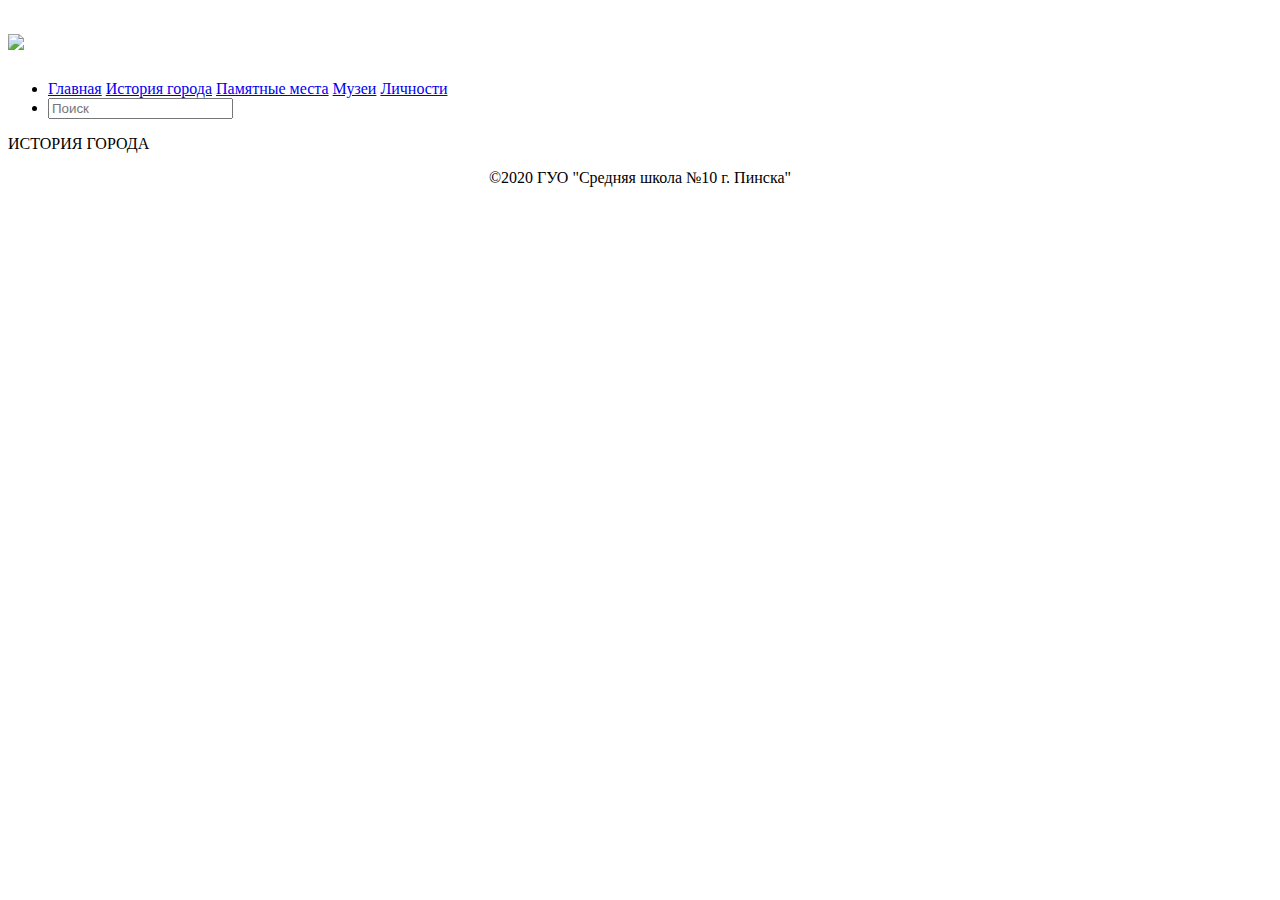
==== history.html @ e5df28ee "Add files via upload" ====
<!DOCTYPE html>
<html>
 <head>
  <meta charset="utf-8">
  <title>Я землей своих предков горжусь</title>
  <link rel="stylesheet" href="C:/Users/admin/Documents/фва/css/style.css"> 
 </head> 
 <body>
    <div id="menu" class="register">
      <header class="main-header">
        <div class="container">
          <h1 class="logo">
          <a href="C:/Users/admin/Documents/фва/index.html"> <img src="C:/Users/admin/Documents/фва/icons/logo.png"></a>
          </h1>
          <nav class="main-nav">
          <ul class="main-nav-list">
            <li>
              <a href="C:/Users/admin/Documents/фва/index.html">Главная</a>
              <a href="C:/Users/admin/Documents/фва/history.html">История города</a>
              <a href="#">Памятные места</a>
              <a href="#">Музеи</a>
              <a href="#">Личности</a>
            </li>
            <li class="second_menu">
              <input type="text" name="search" id="search" placeholder="Поиск">
            </li>
          </ul>
          </nav>
        </div>
      </header>
    </div>
    <form class="wrapper">
      <div id="content">
        <div id="history">
          <p id="history_name">ИСТОРИЯ ГОРОДА</p>
        </div>
      </div>  
    </form>
  <center><footer><label class="team">©2020 ГУО "Средняя школа №10 г. Пинска"</label></footer></center>
  <script type="text/javascript" src="C:/Users/admin/Documents/фва/js/main.js"></script>
 </body> 
</html>
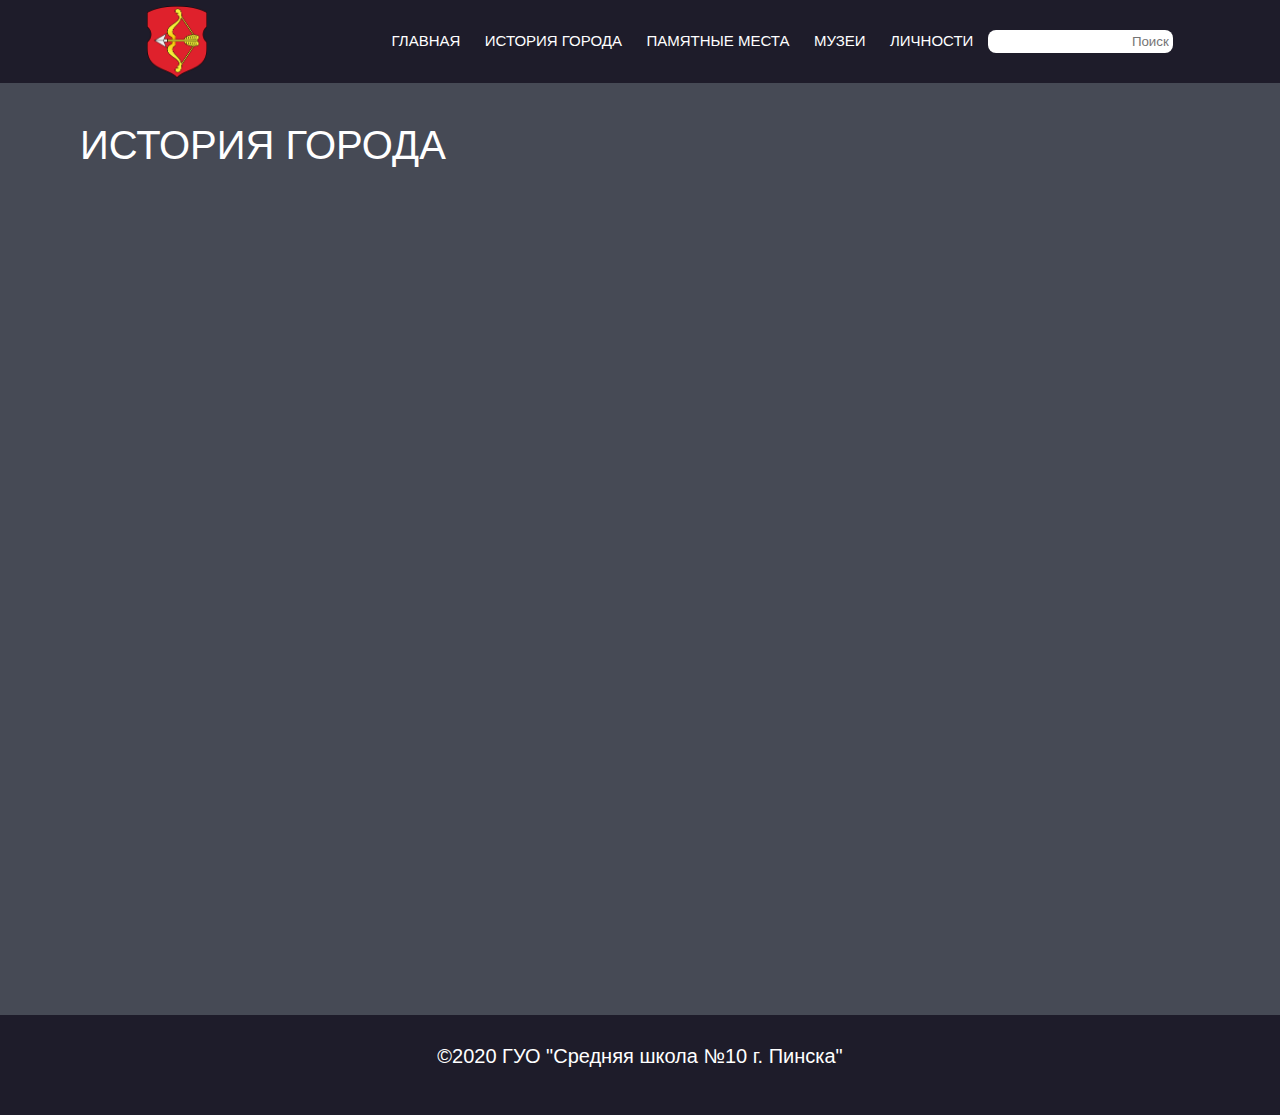
==== commit 873dadf0: "Update history.html" ====
--- a/history.html
+++ b/history.html
@@ -3,20 +3,20 @@
  <head>
   <meta charset="utf-8">
   <title>Я землей своих предков горжусь</title>
-  <link rel="stylesheet" href="C:/Users/admin/Documents/фва/css/style.css"> 
+  <link rel="stylesheet" href="/css/style.css"> 
  </head> 
  <body>
     <div id="menu" class="register">
       <header class="main-header">
         <div class="container">
           <h1 class="logo">
-          <a href="C:/Users/admin/Documents/фва/index.html"> <img src="C:/Users/admin/Documents/фва/icons/logo.png"></a>
+          <a href="/index.html"> <img src="/icons/logo.png"></a>
           </h1>
           <nav class="main-nav">
           <ul class="main-nav-list">
             <li>
-              <a href="C:/Users/admin/Documents/фва/index.html">Главная</a>
-              <a href="C:/Users/admin/Documents/фва/history.html">История города</a>
+              <a href="/index.html">Главная</a>
+              <a href="/history.html">История города</a>
               <a href="#">Памятные места</a>
               <a href="#">Музеи</a>
               <a href="#">Личности</a>
@@ -37,6 +37,6 @@
       </div>  
     </form>
   <center><footer><label class="team">©2020 ГУО "Средняя школа №10 г. Пинска"</label></footer></center>
-  <script type="text/javascript" src="C:/Users/admin/Documents/фва/js/main.js"></script>
+  <script type="text/javascript" src="/js/main.js"></script>
  </body> 
-</html> +</html> 
--- a/css/style.css
+++ b/css/style.css
@@ -0,0 +1,182 @@
+* {
+	box-sizing: border-box;
+}
+html, body {
+	margin: 0;
+	padding: 0;
+	font-family: Arial, sans-serif;
+	background-size: 100%;
+	height: 100%;
+	color: white;
+	background-color: #464A55;
+}
+.logo {
+	position: relative;
+	left: 40px;
+	width: 60px;
+	height: 40px;
+	top: -15px;
+}
+.main-nav a {
+	display: inline-block;
+	padding: 0px 10px;
+	font-size: 15px;
+	text-transform: uppercase;
+	text-decoration: none;
+	cursor: pointer;
+	color: white;
+	text-align: center;
+}
+.main-nav ul {
+	margin: 0;
+	padding: 0;
+}
+.main-nav li {
+	display: inline-block;
+}
+img {
+	max-width: 100%;
+	height: auto;
+}
+.container {
+	width: 100%;
+	max-width: 100%;
+	padding: 0px;
+	margin: 0 auto;
+	background-color: #1E1C2A;
+}
+.main-header .container {
+	display: flex;
+	justify-content: space-around;
+	align-items: center;
+	flex-wrap: wrap;
+}
+@media (min-width: 960px) {
+	.main-header, .container {
+		justify-content: space-between;
+	}
+}
+.main-nav a:hover, .main-nav a label:hover {
+	border-bottom: 1px solid white;
+	cursor: pointer;
+}
+.wrapper {
+	display: flex;
+	flex-direction: column;
+	min-height: 100%;
+}
+footer {
+	margin-top: 2em;
+	flex: 0 0 auto;
+    height: 100px;
+    color: white;
+	background-color: #1E1C2A;
+}
+.team {
+	font-size: 20px;
+	position: relative;
+	top: 30px;
+}
+.contact_form input::-moz-placeholder {
+	color: black;
+}
+.contact_form input::-webkit-input-placeholder {
+	color: black;
+}
+#map {
+	visibility: hidden;
+}
+#search {
+	padding: 4px;
+	color: black;
+	text-align: right;
+	background-color: white;
+	border: none;
+	user-select: none;
+ 	outline: none;
+	border-radius: 8px;
+}
+#content {
+	position: relative;
+	color: black;
+	width: 100%;
+	align-self: center;
+}
+#main_img {
+	margin-top: 2em;
+	margin-bottom: 1em;
+	position: relative;
+	width: 100%;
+	height: 400px;
+}
+#pinsk {
+	position: absolute;
+	top: 250px;
+	left: 0;
+	width: 100%;
+	text-align: right;	
+}
+#pinsk span {
+	color: #FFFFFF;
+	font-size: 70px;
+	background-color: rgba(0, 0, 0, 0.7);
+	padding-right: 0.5em;
+	padding-left: 0.5em;
+}
+#history {
+	background-size: 100%;
+	position: relative;
+	width: 100%;
+	height: 500px;
+	display: flex;
+	flex-direction: column;
+	overflow: hidden;
+}
+#history_content {
+	display: flex;
+	flex-direction: row;
+	align-content: center;
+	justify-content: space-around;
+}
+#history_name {
+	position: relative;
+	width: 100%;
+	font-size: 40px;
+	text-align: left;
+	color: white;
+	padding-left: 2em;
+}
+#history_text {
+	font-size: 18px;
+	color: white;
+	width: 50%;
+	text-align: left;
+}
+#history_img {
+	width: 474px;
+	height: 254px;
+	transform: rotate(15deg);
+}
+#history_next {
+	align-self: left;
+	position: relative;
+	font-size: 20px;
+	font-weight: normal;
+	display: inline-block;
+  	text-decoration: none;
+	user-select: none;
+	margin-left: 4em;
+	padding: .5em;
+	outline: none;
+	border-radius: 8px;
+	transition: 1s;
+ 	color: #1E1C2A;
+ 	width: 200px;
+ 	text-align: center;
+ 	border: none;
+}
+#history_next:hover {
+	background: #1E1C2A;
+    cursor: pointer;
+    color: #FFFFFF;
+}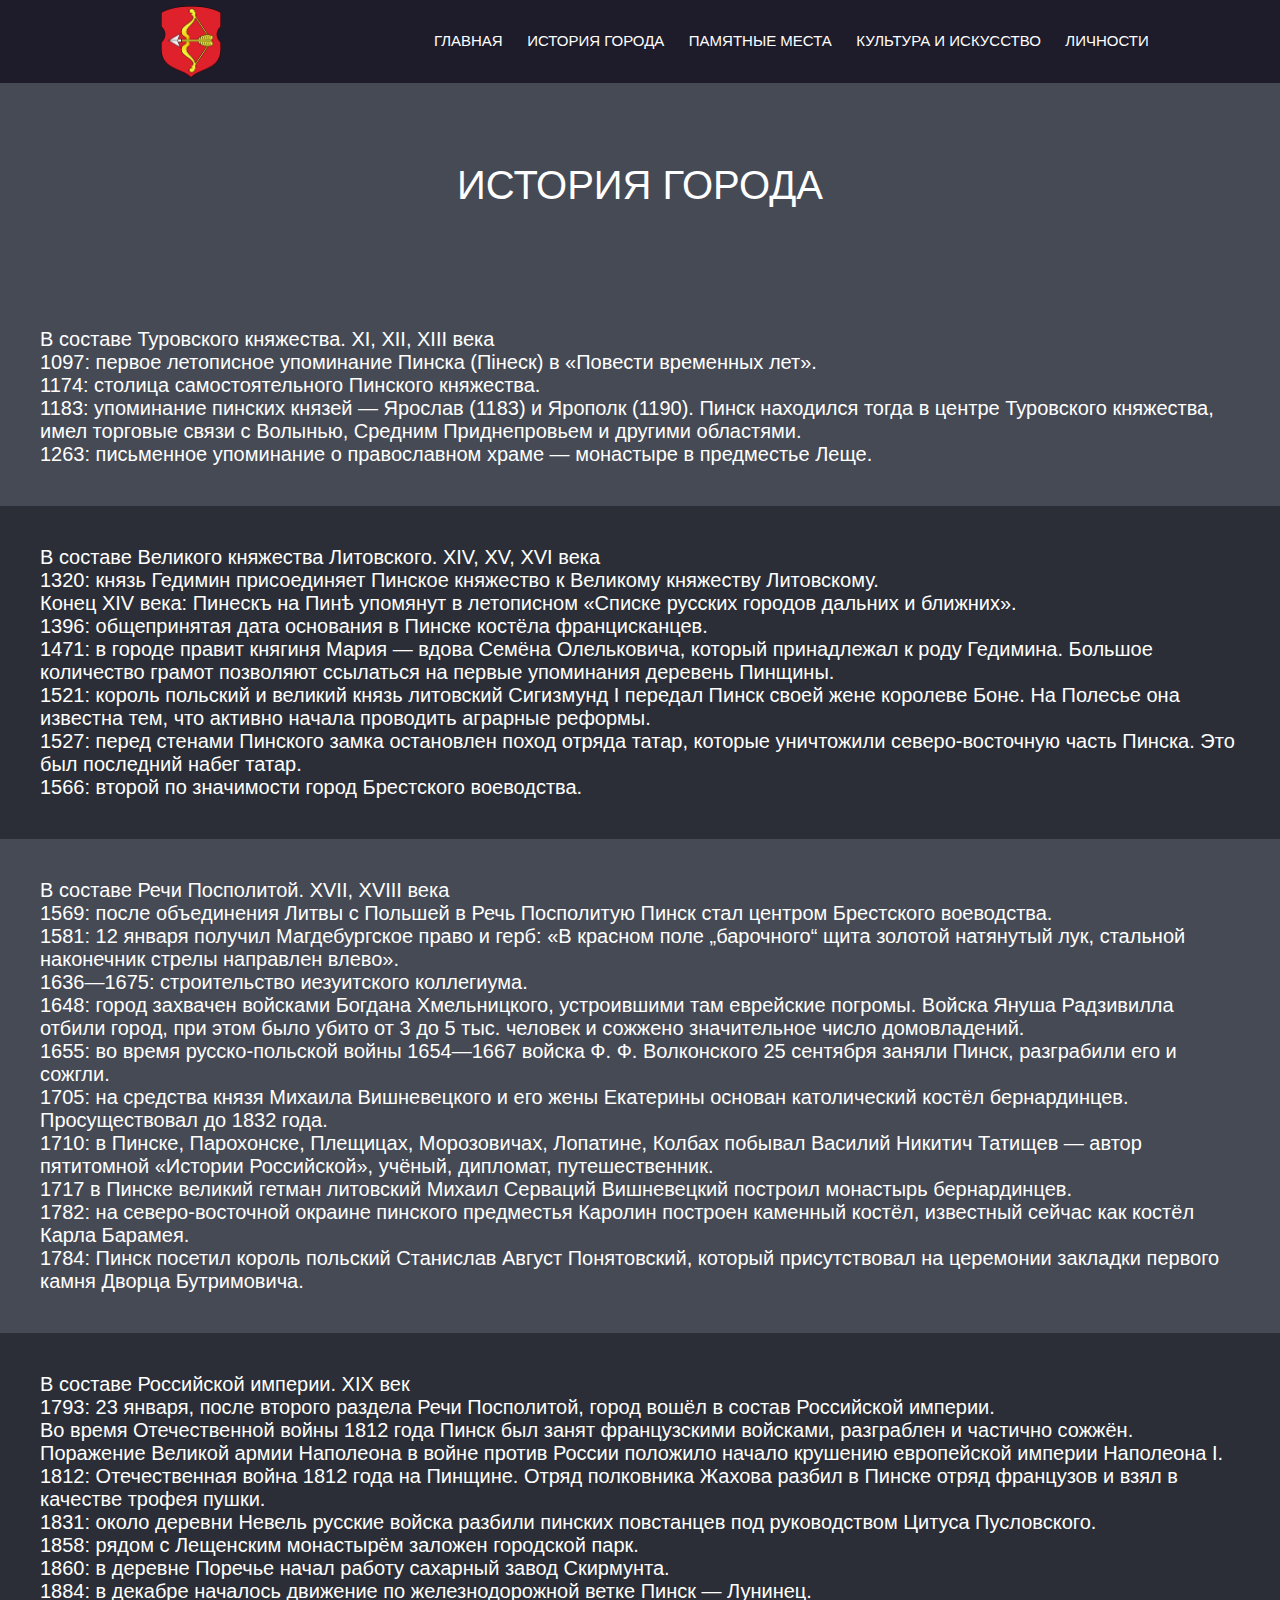
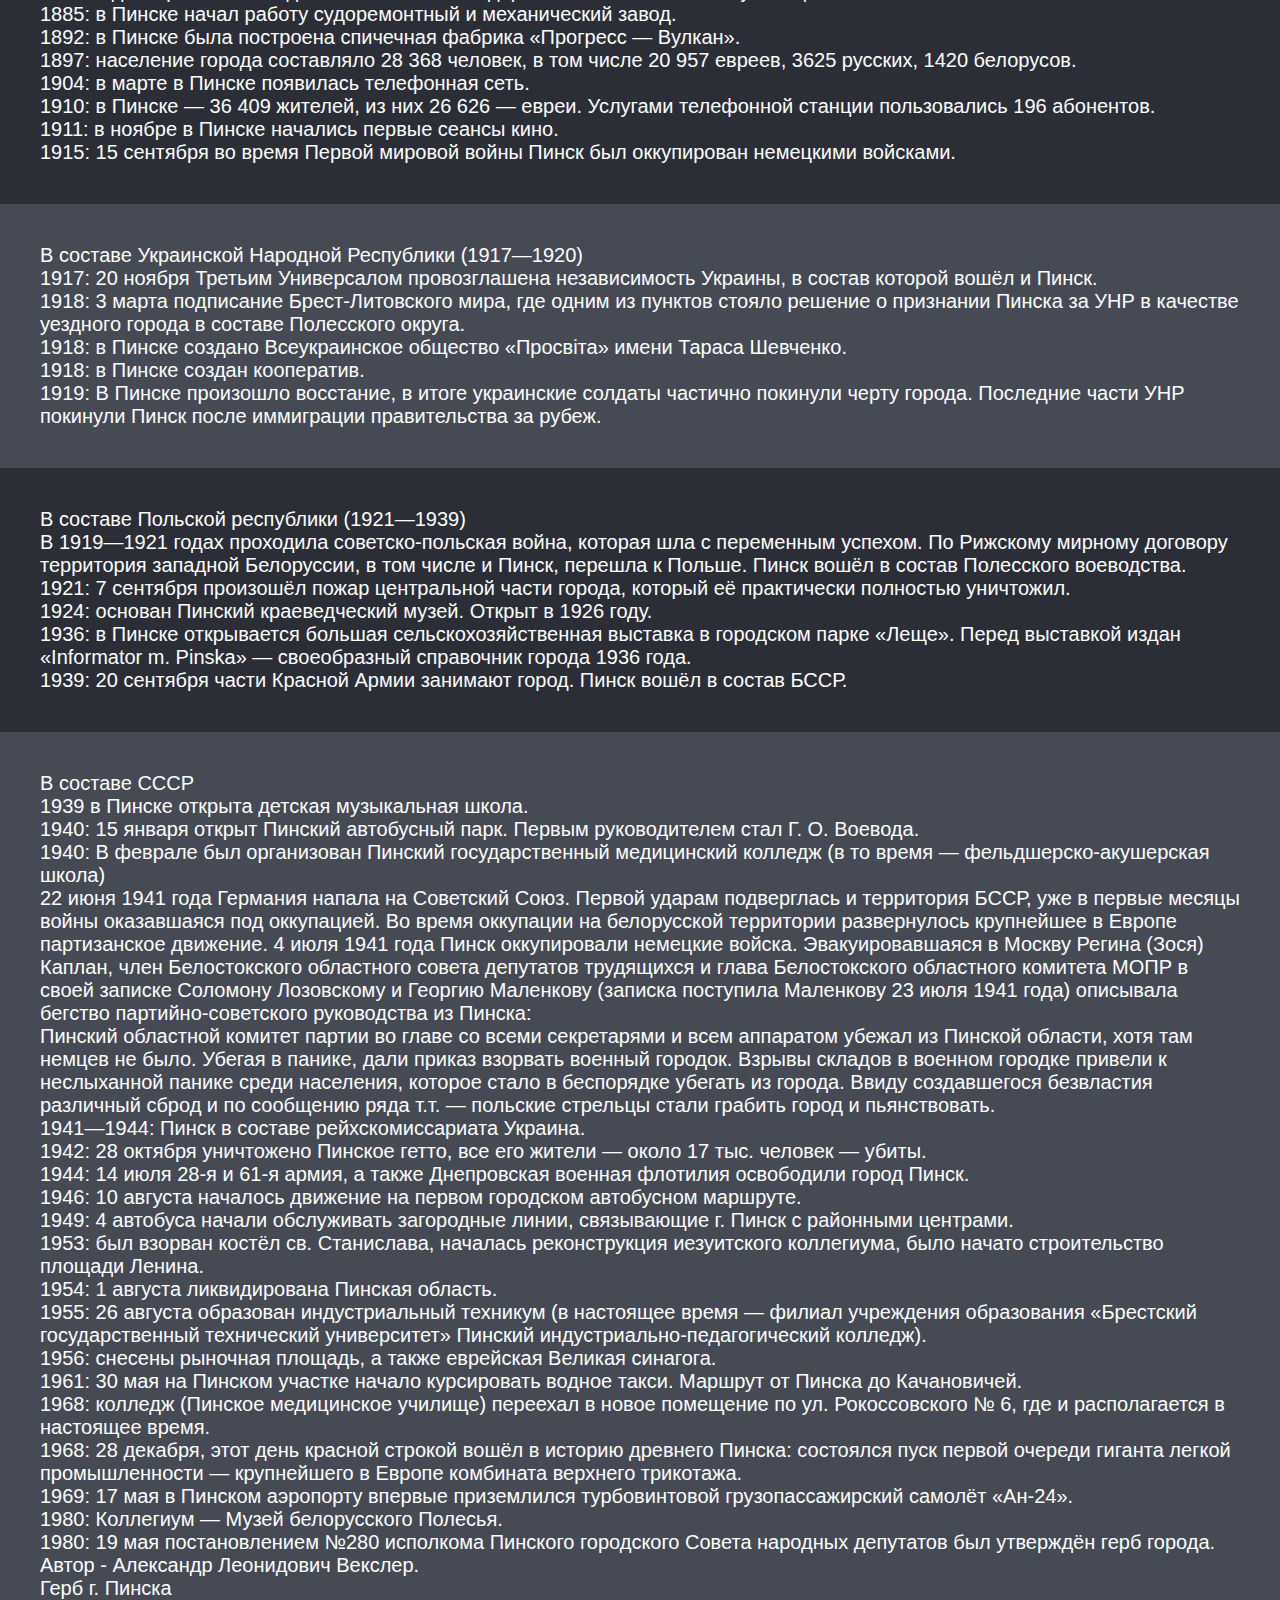
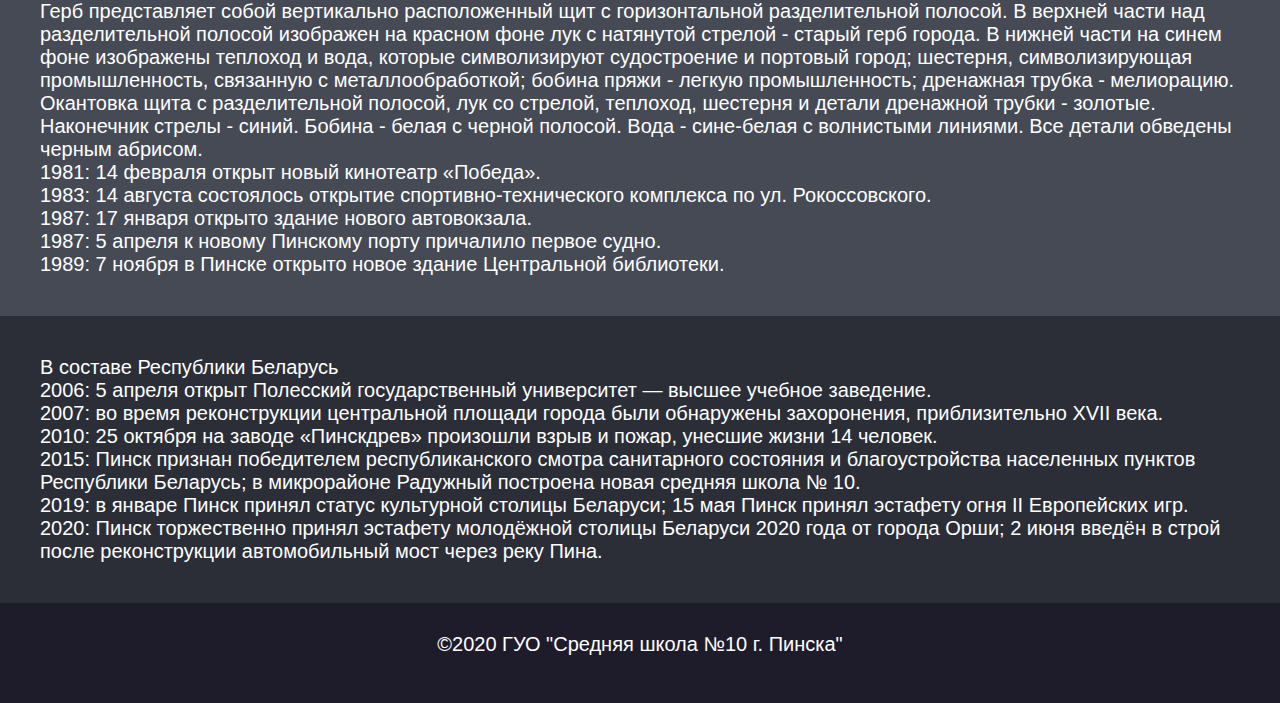
==== commit ebe3496e: "Add files via upload" ====
--- a/history.html
+++ b/history.html
@@ -3,7 +3,7 @@
  <head>
   <meta charset="utf-8">
   <title>Я землей своих предков горжусь</title>
-  <link rel="stylesheet" href="/css/style.css"> 
+  <link rel="stylesheet" href="/css/style_history.css">
  </head> 
  <body>
     <div id="menu" class="register">
@@ -17,13 +17,13 @@
             <li>
               <a href="/index.html">Главная</a>
               <a href="/history.html">История города</a>
-              <a href="#">Памятные места</a>
-              <a href="#">Музеи</a>
-              <a href="#">Личности</a>
+              <a href="/memorable_places.html">Памятные места</a>
+              <a href="/culture_and_art.html">Культура и искусство</a>
+              <a href="/personality.html">Личности</a>
             </li>
-            <li class="second_menu">
+            <!--<li class="second_menu">
               <input type="text" name="search" id="search" placeholder="Поиск">
-            </li>
+            </li>-->
           </ul>
           </nav>
         </div>
@@ -31,12 +31,98 @@
     </div>
     <form class="wrapper">
       <div id="content">
-        <div id="history">
-          <p id="history_name">ИСТОРИЯ ГОРОДА</p>
+        <p id="history_name">ИСТОРИЯ ГОРОДА</p>
+        <div id="all_history">
+          <p id="turov">В составе Туровского княжества. XI, XII, XIII века<br>
+                        1097: первое летописное упоминание Пинска (Пінеск) в «Повести временных лет».<br>
+                        1174: столица самостоятельного Пинского княжества.<br>
+                        1183: упоминание пинских князей — Ярослав (1183) и Ярополк (1190). Пинск находился тогда в центре Туровского княжества, имел торговые связи с Волынью, Средним Приднепровьем и другими областями.<br>
+                        1263: письменное упоминание о православном храме — монастыре в предместье Леще.</p>
+          <p id="vkl">  В составе Великого княжества Литовского. XIV, XV, XVI века<br>
+                        1320: князь Гедимин присоединяет Пинское княжество к Великому княжеству Литовскому.<br>
+                        Конец XIV века: Пинескъ на Пинѣ упомянут в летописном «Списке русских городов дальних и ближних».<br>
+                        1396: общепринятая дата основания в Пинске костёла францисканцев.<br>
+                        1471: в городе правит княгиня Мария — вдова Семёна Олельковича, который принадлежал к роду Гедимина. Большое количество грамот позволяют ссылаться на первые упоминания деревень Пинщины.<br>
+                        1521: король польский и великий князь литовский Сигизмунд I передал Пинск своей жене королеве Боне. На Полесье она известна тем, что активно начала проводить аграрные реформы.<br>
+                        1527: перед стенами Пинского замка остановлен поход отряда татар, которые уничтожили северо-восточную часть Пинска. Это был последний набег татар.<br>
+                        1566: второй по значимости город Брестского воеводства.</p>
+          <p id="rp">В составе Речи Посполитой. XVII, XVIII века<br>
+                        1569: после объединения Литвы с Польшей в Речь Посполитую Пинск стал центром Брестского воеводства.<br>
+                        1581: 12 января получил Магдебургское право и герб: «В красном поле „барочного“ щита золотой натянутый лук, стальной наконечник стрелы направлен влево».<br>
+                        1636—1675: строительство иезуитского коллегиума.<br>
+                        1648: город захвачен войсками Богдана Хмельницкого, устроившими там еврейские погромы. Войска Януша Радзивилла отбили город, при этом было убито от 3 до 5 тыс. человек и сожжено значительное число домовладений.<br>
+                        1655: во время русско-польской войны 1654—1667 войска Ф. Ф. Волконского 25 сентября заняли Пинск, разграбили его и сожгли.<br>
+                        1705: на средства князя Михаила Вишневецкого и его жены Екатерины основан католический костёл бернардинцев. Просуществовал до 1832 года.<br>
+                        1710: в Пинске, Парохонске, Плещицах, Морозовичах, Лопатине, Колбах побывал Василий Никитич Татищев — автор пятитомной «Истории Российской», учёный, дипломат, путешественник.<br>
+                        1717 в Пинске великий гетман литовский Михаил Серваций Вишневецкий построил монастырь бернардинцев.<br>
+                        1782: на северо-восточной окраине пинского предместья Каролин построен каменный костёл, известный сейчас как костёл Карла Барамея.<br>
+                        1784: Пинск посетил король польский Станислав Август Понятовский, который присутствовал на церемонии закладки первого камня Дворца Бутримовича.</p>
+          <p id="rus_imp">В составе Российской империи. XIX век<br>
+                        1793: 23 января, после второго раздела Речи Посполитой, город вошёл в состав Российской империи.<br>
+                        Во время Отечественной войны 1812 года Пинск был занят французскими войсками, разграблен и частично сожжён.<br>
+                        Поражение Великой армии Наполеона в войне против России положило начало крушению европейской империи Наполеона I.<br>
+                        1812: Отечественная война 1812 года на Пинщине. Отряд полковника Жахова разбил в Пинске отряд французов и взял в качестве трофея пушки.<br>
+                        1831: около деревни Невель русские войска разбили пинских повстанцев под руководством Цитуса Пусловского.<br>
+                        1858: рядом с Лещенским монастырём заложен городской парк.<br>
+                        1860: в деревне Поречье начал работу сахарный завод Скирмунта.<br>
+                        1884: в декабре началось движение по железнодорожной ветке Пинск — Лунинец.<br>
+                        1885: в Пинске начал работу судоремонтный и механический завод.<br>
+                        1892: в Пинске была построена спичечная фабрика «Прогресс — Вулкан».<br>
+                        1897: население города составляло 28 368 человек, в том числе 20 957 евреев, 3625 русских, 1420 белорусов.<br>
+                        1904: в марте в Пинске появилась телефонная сеть.<br>
+                        1910: в Пинске — 36 409 жителей, из них 26 626 — евреи. Услугами телефонной станции пользовались 196 абонентов.<br>
+                        1911: в ноябре в Пинске начались первые сеансы кино.<br>
+                        1915: 15 сентября во время Первой мировой войны Пинск был оккупирован немецкими войсками.</p>
+          <p id="ynr">В составе Украинской Народной Республики (1917—1920)<br>
+                        1917: 20 ноября Третьим Универсалом провозглашена независимость Украины, в состав которой вошёл и Пинск.<br>
+                        1918: 3 марта подписание Брест-Литовского мира, где одним из пунктов стояло решение о признании Пинска за УНР в качестве уездного города в составе Полесского округа.<br>
+                        1918: в Пинске создано Всеукраинское общество «Просвіта» имени Тараса Шевченко.<br>
+                        1918: в Пинске создан кооператив.<br>
+                        1919: В Пинске произошло восстание, в итоге украинские солдаты частично покинули черту города. Последние части УНР покинули Пинск после иммиграции правительства за рубеж.</p>
+          <p id="pr">В составе Польской республики (1921—1939)<br>
+                        В 1919—1921 годах проходила советско-польская война, которая шла с переменным успехом. По Рижскому мирному договору территория западной Белоруссии, в том числе                         и Пинск, перешла к Польше. Пинск вошёл в состав Полесского воеводства.<br>
+                        1921: 7 сентября произошёл пожар центральной части города, который её практически полностью уничтожил.<br>
+                        1924: основан Пинский краеведческий музей. Открыт в 1926 году.<br>
+                        1936: в Пинске открывается большая сельскохозяйственная выставка в городском парке «Леще». Перед выставкой издан «Informator m. Pinska» — своеобразный справочник города 1936 года.<br>
+                        1939: 20 сентября части Красной Армии занимают город. Пинск вошёл в состав БССР.</p>
+          <p id="ussr">В составе СССР<br>
+                        1939 в Пинске открыта детская музыкальная школа.<br>
+                        1940: 15 января открыт Пинский автобусный парк. Первым руководителем стал Г. О. Воевода.<br>
+                        1940: В феврале был организован Пинский государственный медицинский колледж (в то время — фельдшерско-акушерская школа)<br>
+                        22 июня 1941 года Германия напала на Советский Союз. Первой ударам подверглась и территория БССР, уже в первые месяцы войны оказавшаяся под оккупацией. Во время оккупации на белорусской территории развернулось крупнейшее в Европе партизанское движение. 4 июля 1941 года Пинск оккупировали немецкие войска. Эвакуировавшаяся в Москву Регина (Зося) Каплан, член Белостокского областного совета депутатов трудящихся и глава Белостокского областного комитета МОПР в своей записке Соломону Лозовскому и Георгию Маленкову (записка поступила Маленкову 23 июля 1941 года) описывала бегство партийно-советского руководства из Пинска:<br>
+                        Пинский областной комитет партии во главе со всеми секретарями и всем аппаратом убежал из Пинской области, хотя там немцев не было. Убегая в панике, дали приказ взорвать военный городок. Взрывы складов в военном городке привели к неслыханной панике среди населения, которое стало в беспорядке убегать из города. Ввиду создавшегося безвластия различный сброд и по сообщению ряда т.т. — польские стрельцы стали грабить город и пьянствовать.<br>
+                        1941—1944: Пинск в составе рейхскомиссариата Украина.<br>
+                        1942: 28 октября уничтожено Пинское гетто, все его жители — около 17 тыс. человек — убиты.<br>
+                        1944: 14 июля 28-я и 61-я армия, а также Днепровская военная флотилия освободили город Пинск.<br>
+                        1946: 10 августа началось движение на первом городском автобусном маршруте.<br>
+                        1949: 4 автобуса начали обслуживать загородные линии, связывающие г. Пинск с районными центрами.<br>
+                        1953: был взорван костёл св. Станислава, началась реконструкция иезуитского коллегиума, было начато строительство площади Ленина.<br>
+                        1954: 1 августа ликвидирована Пинская область.<br>
+                        1955: 26 августа образован индустриальный техникум (в настоящее время — филиал учреждения образования «Брестский государственный технический университет» Пинский индустриально-педагогический колледж).<br>
+                        1956: снесены рыночная площадь, а также еврейская Великая синагога.<br>
+                        1961: 30 мая на Пинском участке начало курсировать водное такси. Маршрут от Пинска до Качановичей.<br>
+                        1968: колледж (Пинское медицинское училище) переехал в новое помещение по ул. Рокоссовского № 6, где и располагается в настоящее время.<br>
+                        1968: 28 декабря, этот день красной строкой вошёл в историю древнего Пинска: состоялся пуск первой очереди гиганта легкой промышленности — крупнейшего в Европе комбината верхнего трикотажа.<br>
+                        1969: 17 мая в Пинском аэропорту впервые приземлился турбовинтовой грузопассажирский самолёт «Ан-24».<br>
+                        1980: Коллегиум — Музей белорусского Полесья.<br>
+                        1980: 19 мая постановлением №280 исполкома Пинского городского Совета народных депутатов был утверждён герб города. Автор - Александр Леонидович Векслер.<br>
+                        Герб г. Пинска<br>
+                        Герб представляет собой вертикально расположенный щит с горизонтальной разделительной полосой. В верхней части над разделительной полосой изображен на красном фоне лук с натянутой стрелой - старый герб города. В нижней части на синем фоне изображены теплоход и вода, которые символизируют судостроение и портовый город; шестерня, символизирующая промышленность, связанную с металлообработкой; бобина пряжи - легкую промышленность; дренажная трубка - мелиорацию. Окантовка щита с разделительной полосой, лук со стрелой, теплоход, шестерня и детали дренажной трубки - золотые. Наконечник стрелы - синий. Бобина - белая с черной полосой. Вода - сине-белая с волнистыми линиями. Все детали обведены черным абрисом.<br>
+                        1981: 14 февраля открыт новый кинотеатр «Победа».<br>
+                        1983: 14 августа состоялось открытие спортивно-технического комплекса по ул. Рокоссовского.<br>
+                        1987: 17 января открыто здание нового автовокзала.<br>
+                        1987: 5 апреля к новому Пинскому порту причалило первое судно.<br>
+                        1989: 7 ноября в Пинске открыто новое здание Центральной библиотеки.</p>
+          <p id="rb">В составе Республики Беларусь<br>
+                        2006: 5 апреля открыт Полесский государственный университет — высшее учебное заведение.<br>
+                        2007: во время реконструкции центральной площади города были обнаружены захоронения, приблизительно XVII века.<br>
+                        2010: 25 октября на заводе «Пинскдрев» произошли взрыв и пожар, унесшие жизни 14 человек.<br>
+                        2015: Пинск признан победителем республиканского смотра санитарного состояния и благоустройства населенных пунктов Республики Беларусь; в микрорайоне Радужный построена новая средняя школа № 10.<br>
+                        2019: в январе Пинск принял статус культурной столицы Беларуси; 15 мая Пинск принял эстафету огня II Европейских игр.<br>
+                        2020: Пинск торжественно принял эстафету молодёжной столицы Беларуси 2020 года от города Орши; 2 июня введён в строй после реконструкции автомобильный мост через реку Пина.</p>
         </div>
       </div>  
     </form>
   <center><footer><label class="team">©2020 ГУО "Средняя школа №10 г. Пинска"</label></footer></center>
-  <script type="text/javascript" src="/js/main.js"></script>
  </body> 
-</html> 
+</html> --- a/css/style_history.css
+++ b/css/style_history.css
@@ -0,0 +1,113 @@
+html, body {
+	margin: 0;
+	padding: 0;
+	font-family: Arial, sans-serif;
+	background-size: 100%;
+	height: 100%;
+	color: white;
+	background-color: #464A55;
+}
+.logo {
+	position: relative;
+	left: 40px;
+	width: 60px;
+	height: 40px;
+	top: -15px;
+}
+.main-nav a {
+	display: inline-block;
+	padding: 0px 10px;
+	font-size: 15px;
+	text-transform: uppercase;
+	text-decoration: none;
+	cursor: pointer;
+	color: white;
+	text-align: center;
+}
+.main-nav ul {
+	margin: 0;
+	padding: 0;
+}
+.main-nav li {
+	display: inline-block;
+}
+img {
+	max-width: 100%;
+	height: auto;
+}
+.container {
+	width: 100%;
+	max-width: 100%;
+	padding: 0px;
+	margin: 0 auto;
+	background-color: #1E1C2A;
+}
+.main-header .container {
+	display: flex;
+	justify-content: space-around;
+	align-items: center;
+	flex-wrap: wrap;
+}
+@media (min-width: 960px) {
+	.main-header, .container {
+		justify-content: space-between;
+	}
+}
+.main-nav a:hover, .main-nav a label:hover {
+	border-bottom: 1px solid white;
+	cursor: pointer;
+}
+.wrapper {
+	display: flex;
+	flex-direction: column;
+	min-height: 100%;
+}
+footer {
+	flex: 0 0 auto;
+    height: 100px;
+    color: white;
+	background-color: #1E1C2A;
+}
+.team {
+	font-size: 20px;
+	position: relative;
+	top: 30px;
+}
+.contact_form input::-moz-placeholder {
+	color: black;
+}
+.contact_form input::-webkit-input-placeholder {
+	color: black;
+}
+#content {
+	position: relative;
+	color: black;
+	width: 100%;
+}
+#history_name {
+	margin: 0;
+	padding: 0;
+	width: 100%;
+	text-align: center;
+	color: white;
+	font-size: 40px;
+	margin-top: 2em;
+	margin-bottom: 2em;
+}
+#all_history {
+	color: white;
+	display: flex;
+	flex-direction: column;
+	font-size: 20px;
+	justify-content: space-between;
+	margin: 0;
+	padding: 0;
+}
+#all_history p {
+	position: relative;
+	padding: 2em;
+	margin: 0;
+}
+#vkl, #rus_imp, #pr, #rb {
+	background-color: #2B2E37;
+}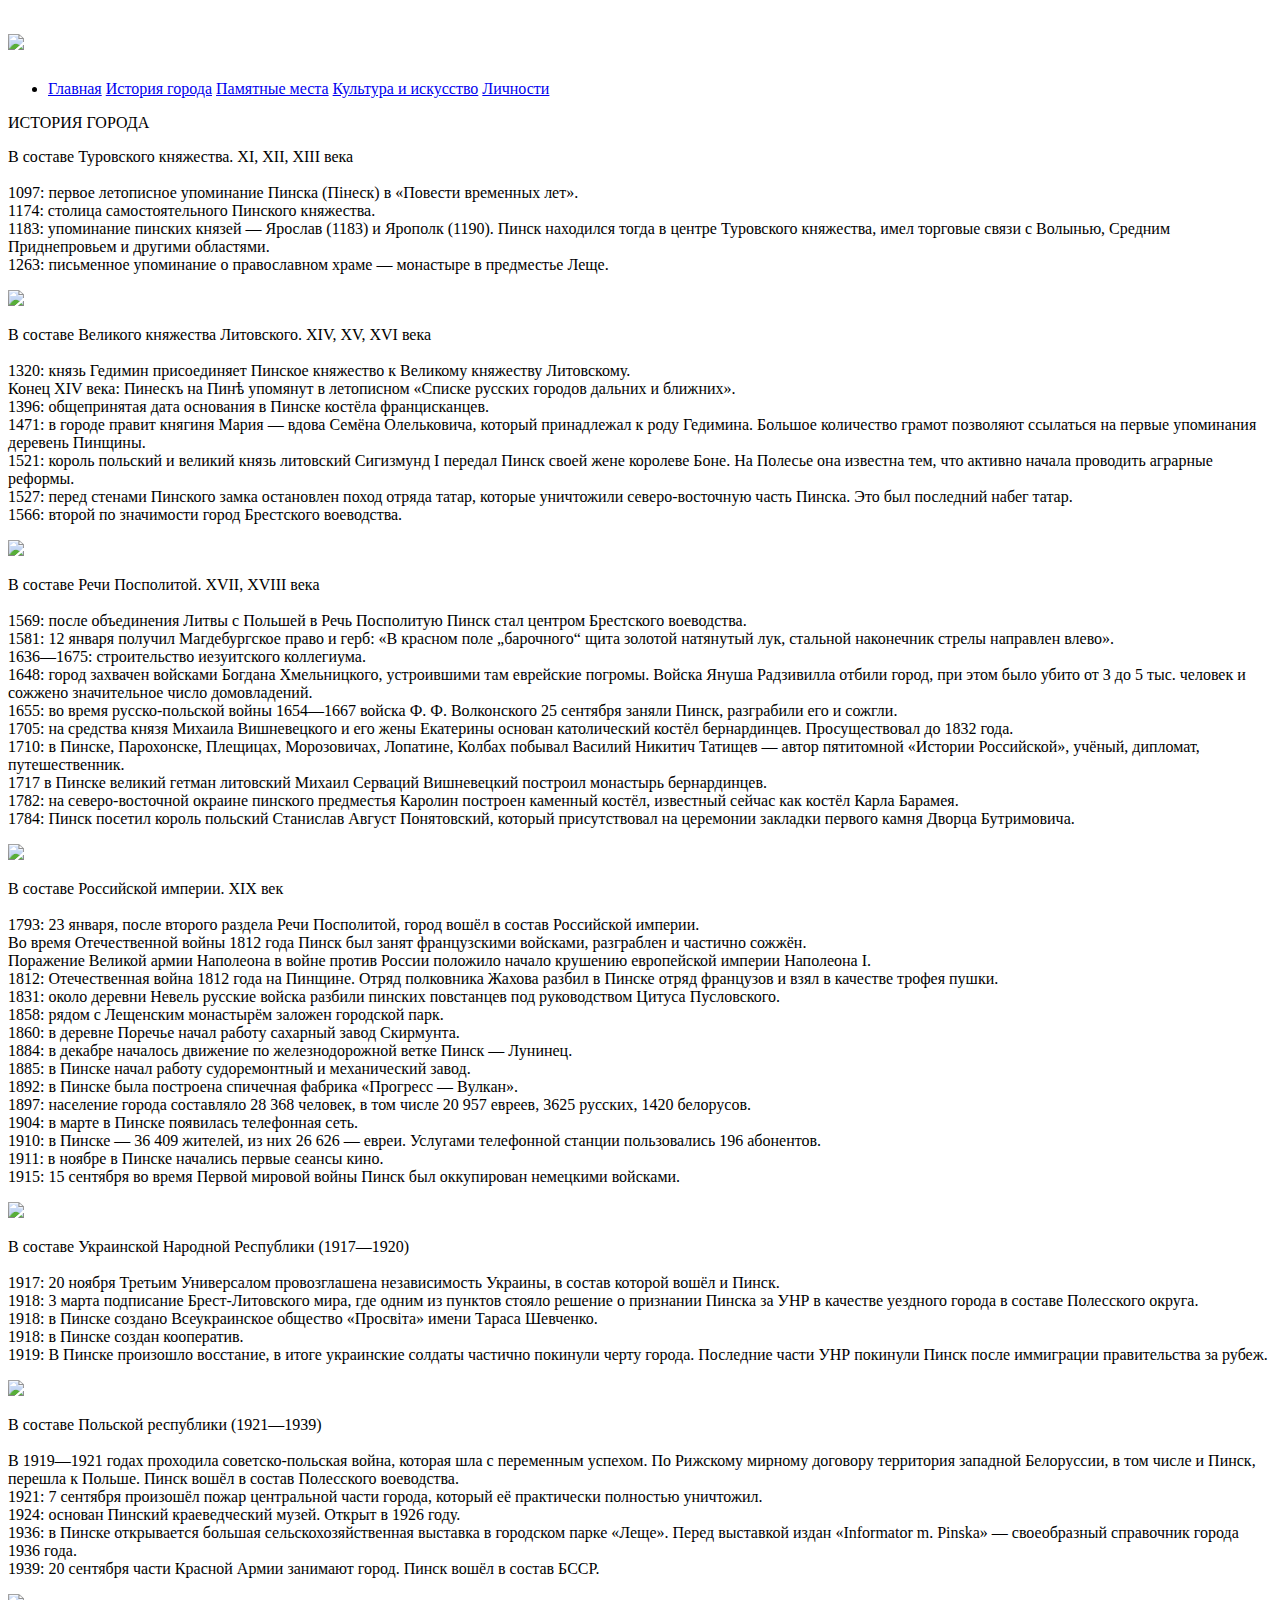
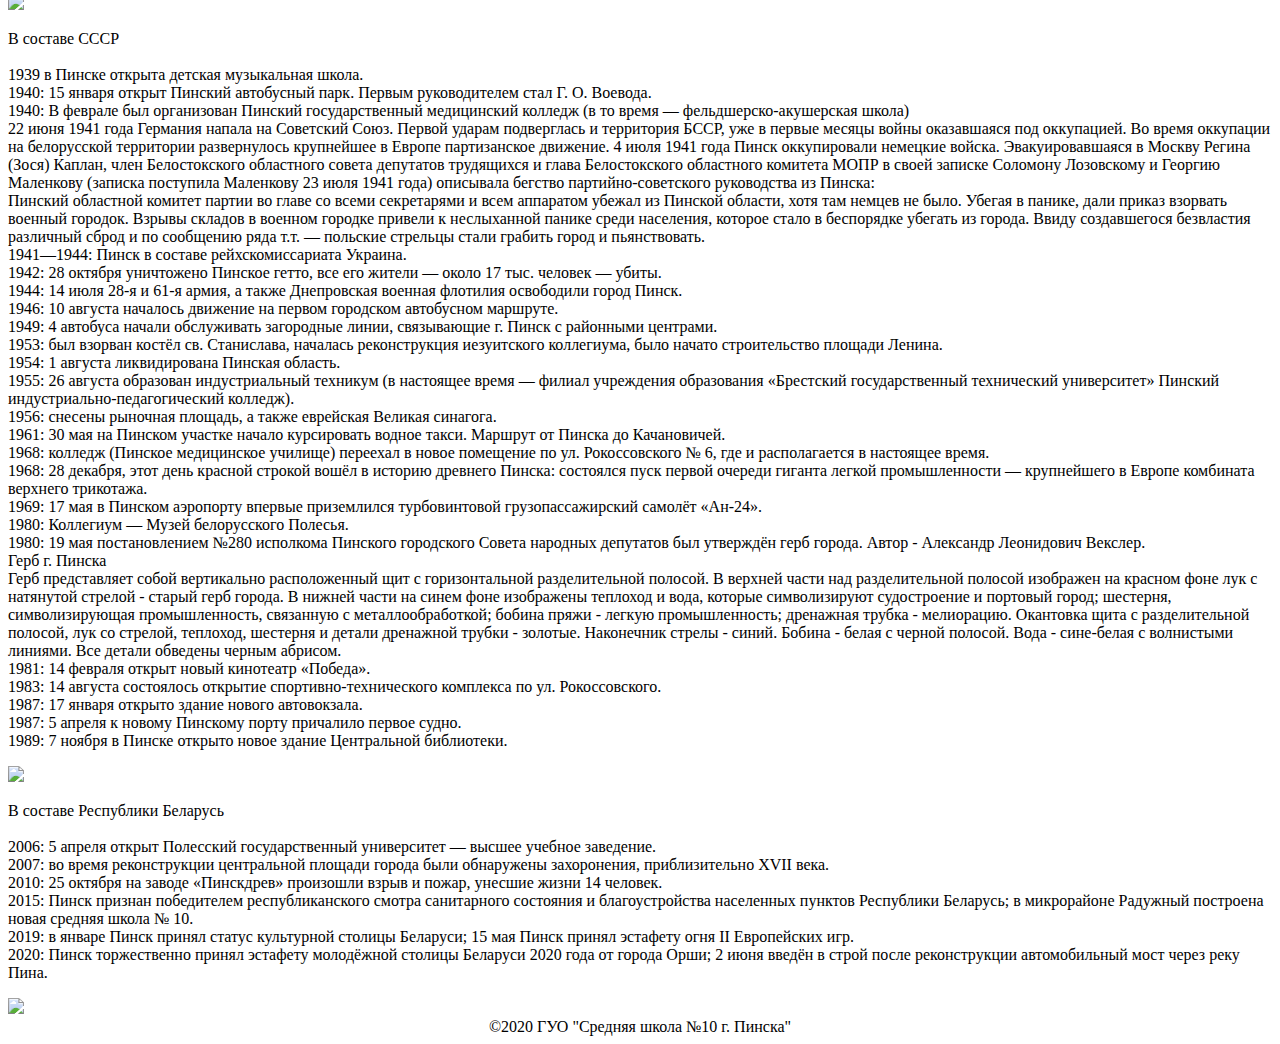
==== commit dc15e762: "Add files via upload" ====
--- a/history.html
+++ b/history.html
@@ -3,23 +3,23 @@
  <head>
   <meta charset="utf-8">
   <title>Я землей своих предков горжусь</title>
-  <link rel="stylesheet" href="/css/style_history.css">
+  <link rel="stylesheet" href="C:/Users/admin/Documents/фва/css/style_history.css">
  </head> 
  <body>
     <div id="menu" class="register">
       <header class="main-header">
         <div class="container">
           <h1 class="logo">
-          <a href="/index.html"> <img src="/icons/logo.png"></a>
+          <a href="C:/Users/admin/Documents/фва/index.html"> <img src="C:/Users/admin/Documents/фва/icons/logo.png"></a>
           </h1>
           <nav class="main-nav">
           <ul class="main-nav-list">
             <li>
-              <a href="/index.html">Главная</a>
-              <a href="/history.html">История города</a>
-              <a href="/memorable_places.html">Памятные места</a>
-              <a href="/culture_and_art.html">Культура и искусство</a>
-              <a href="/personality.html">Личности</a>
+              <a href="C:/Users/admin/Documents/фва/index.html">Главная</a>
+              <a href="C:/Users/admin/Documents/фва/history.html">История города</a>
+              <a href="C:/Users/admin/Documents/фва/memorable_places.html">Памятные места</a>
+              <a href="C:/Users/admin/Documents/фва/culture_and_art.html">Культура и искусство</a>
+              <a href="C:/Users/admin/Documents/фва/personality.html">Личности</a>
             </li>
             <!--<li class="second_menu">
               <input type="text" name="search" id="search" placeholder="Поиск">
@@ -33,20 +33,29 @@
       <div id="content">
         <p id="history_name">ИСТОРИЯ ГОРОДА</p>
         <div id="all_history">
-          <p id="turov">В составе Туровского княжества. XI, XII, XIII века<br>
+          <div id="turov_inf">
+            <p id="turov"><span>В составе Туровского княжества. XI, XII, XIII века</span><br><br>
                         1097: первое летописное упоминание Пинска (Пінеск) в «Повести временных лет».<br>
                         1174: столица самостоятельного Пинского княжества.<br>
                         1183: упоминание пинских князей — Ярослав (1183) и Ярополк (1190). Пинск находился тогда в центре Туровского княжества, имел торговые связи с Волынью, Средним Приднепровьем и другими областями.<br>
-                        1263: письменное упоминание о православном храме — монастыре в предместье Леще.</p>
-          <p id="vkl">  В составе Великого княжества Литовского. XIV, XV, XVI века<br>
+                        1263: письменное упоминание о православном храме — монастыре в предместье Леще.
+            </p>
+            <img id="turov_img" src="C:/Users/admin/Documents/фва/icons/turov.png">
+          </div>
+          <div id="vkl_inf">
+            <p id="vkl"><span>В составе Великого княжества Литовского. XIV, XV, XVI века</span><br><br>
                         1320: князь Гедимин присоединяет Пинское княжество к Великому княжеству Литовскому.<br>
                         Конец XIV века: Пинескъ на Пинѣ упомянут в летописном «Списке русских городов дальних и ближних».<br>
                         1396: общепринятая дата основания в Пинске костёла францисканцев.<br>
                         1471: в городе правит княгиня Мария — вдова Семёна Олельковича, который принадлежал к роду Гедимина. Большое количество грамот позволяют ссылаться на первые упоминания деревень Пинщины.<br>
                         1521: король польский и великий князь литовский Сигизмунд I передал Пинск своей жене королеве Боне. На Полесье она известна тем, что активно начала проводить аграрные реформы.<br>
                         1527: перед стенами Пинского замка остановлен поход отряда татар, которые уничтожили северо-восточную часть Пинска. Это был последний набег татар.<br>
-                        1566: второй по значимости город Брестского воеводства.</p>
-          <p id="rp">В составе Речи Посполитой. XVII, XVIII века<br>
+                        1566: второй по значимости город Брестского воеводства.
+            </p>
+            <img id="vkl_img" src="C:/Users/admin/Documents/фва/icons/vkl.png">
+          </div>
+          <div id="rp_inf">
+            <p id="rp"><span>В составе Речи Посполитой. XVII, XVIII века</span><br><br>
                         1569: после объединения Литвы с Польшей в Речь Посполитую Пинск стал центром Брестского воеводства.<br>
                         1581: 12 января получил Магдебургское право и герб: «В красном поле „барочного“ щита золотой натянутый лук, стальной наконечник стрелы направлен влево».<br>
                         1636—1675: строительство иезуитского коллегиума.<br>
@@ -56,8 +65,12 @@
                         1710: в Пинске, Парохонске, Плещицах, Морозовичах, Лопатине, Колбах побывал Василий Никитич Татищев — автор пятитомной «Истории Российской», учёный, дипломат, путешественник.<br>
                         1717 в Пинске великий гетман литовский Михаил Серваций Вишневецкий построил монастырь бернардинцев.<br>
                         1782: на северо-восточной окраине пинского предместья Каролин построен каменный костёл, известный сейчас как костёл Карла Барамея.<br>
-                        1784: Пинск посетил король польский Станислав Август Понятовский, который присутствовал на церемонии закладки первого камня Дворца Бутримовича.</p>
-          <p id="rus_imp">В составе Российской империи. XIX век<br>
+                        1784: Пинск посетил король польский Станислав Август Понятовский, который присутствовал на церемонии закладки первого камня Дворца Бутримовича.
+            </p>
+            <img id="rp_img" src="C:/Users/admin/Documents/фва/icons/rp.png">
+          </div>
+          <div id="rus_imp_inf">
+            <p id="rus_imp"><span>В составе Российской империи. XIX век</span><br><br>
                         1793: 23 января, после второго раздела Речи Посполитой, город вошёл в состав Российской империи.<br>
                         Во время Отечественной войны 1812 года Пинск был занят французскими войсками, разграблен и частично сожжён.<br>
                         Поражение Великой армии Наполеона в войне против России положило начало крушению европейской империи Наполеона I.<br>
@@ -72,20 +85,32 @@
                         1904: в марте в Пинске появилась телефонная сеть.<br>
                         1910: в Пинске — 36 409 жителей, из них 26 626 — евреи. Услугами телефонной станции пользовались 196 абонентов.<br>
                         1911: в ноябре в Пинске начались первые сеансы кино.<br>
-                        1915: 15 сентября во время Первой мировой войны Пинск был оккупирован немецкими войсками.</p>
-          <p id="ynr">В составе Украинской Народной Республики (1917—1920)<br>
+                        1915: 15 сентября во время Первой мировой войны Пинск был оккупирован немецкими войсками.
+            </p>
+            <img id="rus_imp_img" src="C:/Users/admin/Documents/фва/icons/rus_imp.jpg">
+          </div>
+          <div id="unr_inf">
+            <p id="unr"><span>В составе Украинской Народной Республики (1917—1920)</span><br><br>
                         1917: 20 ноября Третьим Универсалом провозглашена независимость Украины, в состав которой вошёл и Пинск.<br>
                         1918: 3 марта подписание Брест-Литовского мира, где одним из пунктов стояло решение о признании Пинска за УНР в качестве уездного города в составе Полесского округа.<br>
                         1918: в Пинске создано Всеукраинское общество «Просвіта» имени Тараса Шевченко.<br>
                         1918: в Пинске создан кооператив.<br>
-                        1919: В Пинске произошло восстание, в итоге украинские солдаты частично покинули черту города. Последние части УНР покинули Пинск после иммиграции правительства за рубеж.</p>
-          <p id="pr">В составе Польской республики (1921—1939)<br>
+                        1919: В Пинске произошло восстание, в итоге украинские солдаты частично покинули черту города. Последние части УНР покинули Пинск после иммиграции правительства за рубеж.
+            </p>
+            <img id="unr_img" src="C:/Users/admin/Documents/фва/icons/unr.png">
+          </div>
+          <div id="pr_inf">
+            <p id="pr"><span>В составе Польской республики (1921—1939)</span><br><br>
                         В 1919—1921 годах проходила советско-польская война, которая шла с переменным успехом. По Рижскому мирному договору территория западной Белоруссии, в том числе                         и Пинск, перешла к Польше. Пинск вошёл в состав Полесского воеводства.<br>
                         1921: 7 сентября произошёл пожар центральной части города, который её практически полностью уничтожил.<br>
                         1924: основан Пинский краеведческий музей. Открыт в 1926 году.<br>
                         1936: в Пинске открывается большая сельскохозяйственная выставка в городском парке «Леще». Перед выставкой издан «Informator m. Pinska» — своеобразный справочник города 1936 года.<br>
-                        1939: 20 сентября части Красной Армии занимают город. Пинск вошёл в состав БССР.</p>
-          <p id="ussr">В составе СССР<br>
+                        1939: 20 сентября части Красной Армии занимают город. Пинск вошёл в состав БССР.
+            </p>
+            <img id="pr_img" src="C:/Users/admin/Documents/фва/icons/pr.jpg">
+          </div>
+          <div id="ussr_inf">
+            <p id="ussr"><span>В составе СССР</span><br><br>
                         1939 в Пинске открыта детская музыкальная школа.<br>
                         1940: 15 января открыт Пинский автобусный парк. Первым руководителем стал Г. О. Воевода.<br>
                         1940: В феврале был организован Пинский государственный медицинский колледж (в то время — фельдшерско-акушерская школа)<br>
@@ -112,14 +137,21 @@
                         1983: 14 августа состоялось открытие спортивно-технического комплекса по ул. Рокоссовского.<br>
                         1987: 17 января открыто здание нового автовокзала.<br>
                         1987: 5 апреля к новому Пинскому порту причалило первое судно.<br>
-                        1989: 7 ноября в Пинске открыто новое здание Центральной библиотеки.</p>
-          <p id="rb">В составе Республики Беларусь<br>
+                        1989: 7 ноября в Пинске открыто новое здание Центральной библиотеки.
+            </p>
+            <img id="ussr_img" src="C:/Users/admin/Documents/фва/icons/ussr.jpg">
+          </div>
+          <div id="rb_inf">
+            <p id="rb"><span>В составе Республики Беларусь</span><br><br>
                         2006: 5 апреля открыт Полесский государственный университет — высшее учебное заведение.<br>
                         2007: во время реконструкции центральной площади города были обнаружены захоронения, приблизительно XVII века.<br>
                         2010: 25 октября на заводе «Пинскдрев» произошли взрыв и пожар, унесшие жизни 14 человек.<br>
                         2015: Пинск признан победителем республиканского смотра санитарного состояния и благоустройства населенных пунктов Республики Беларусь; в микрорайоне Радужный построена новая средняя школа № 10.<br>
                         2019: в январе Пинск принял статус культурной столицы Беларуси; 15 мая Пинск принял эстафету огня II Европейских игр.<br>
-                        2020: Пинск торжественно принял эстафету молодёжной столицы Беларуси 2020 года от города Орши; 2 июня введён в строй после реконструкции автомобильный мост через реку Пина.</p>
+                        2020: Пинск торжественно принял эстафету молодёжной столицы Беларуси 2020 года от города Орши; 2 июня введён в строй после реконструкции автомобильный мост через реку Пина.
+            </p>
+            <img id="rb_img" src="C:/Users/admin/Documents/фва/icons/rb.png">
+          </div>
         </div>
       </div>  
     </form>
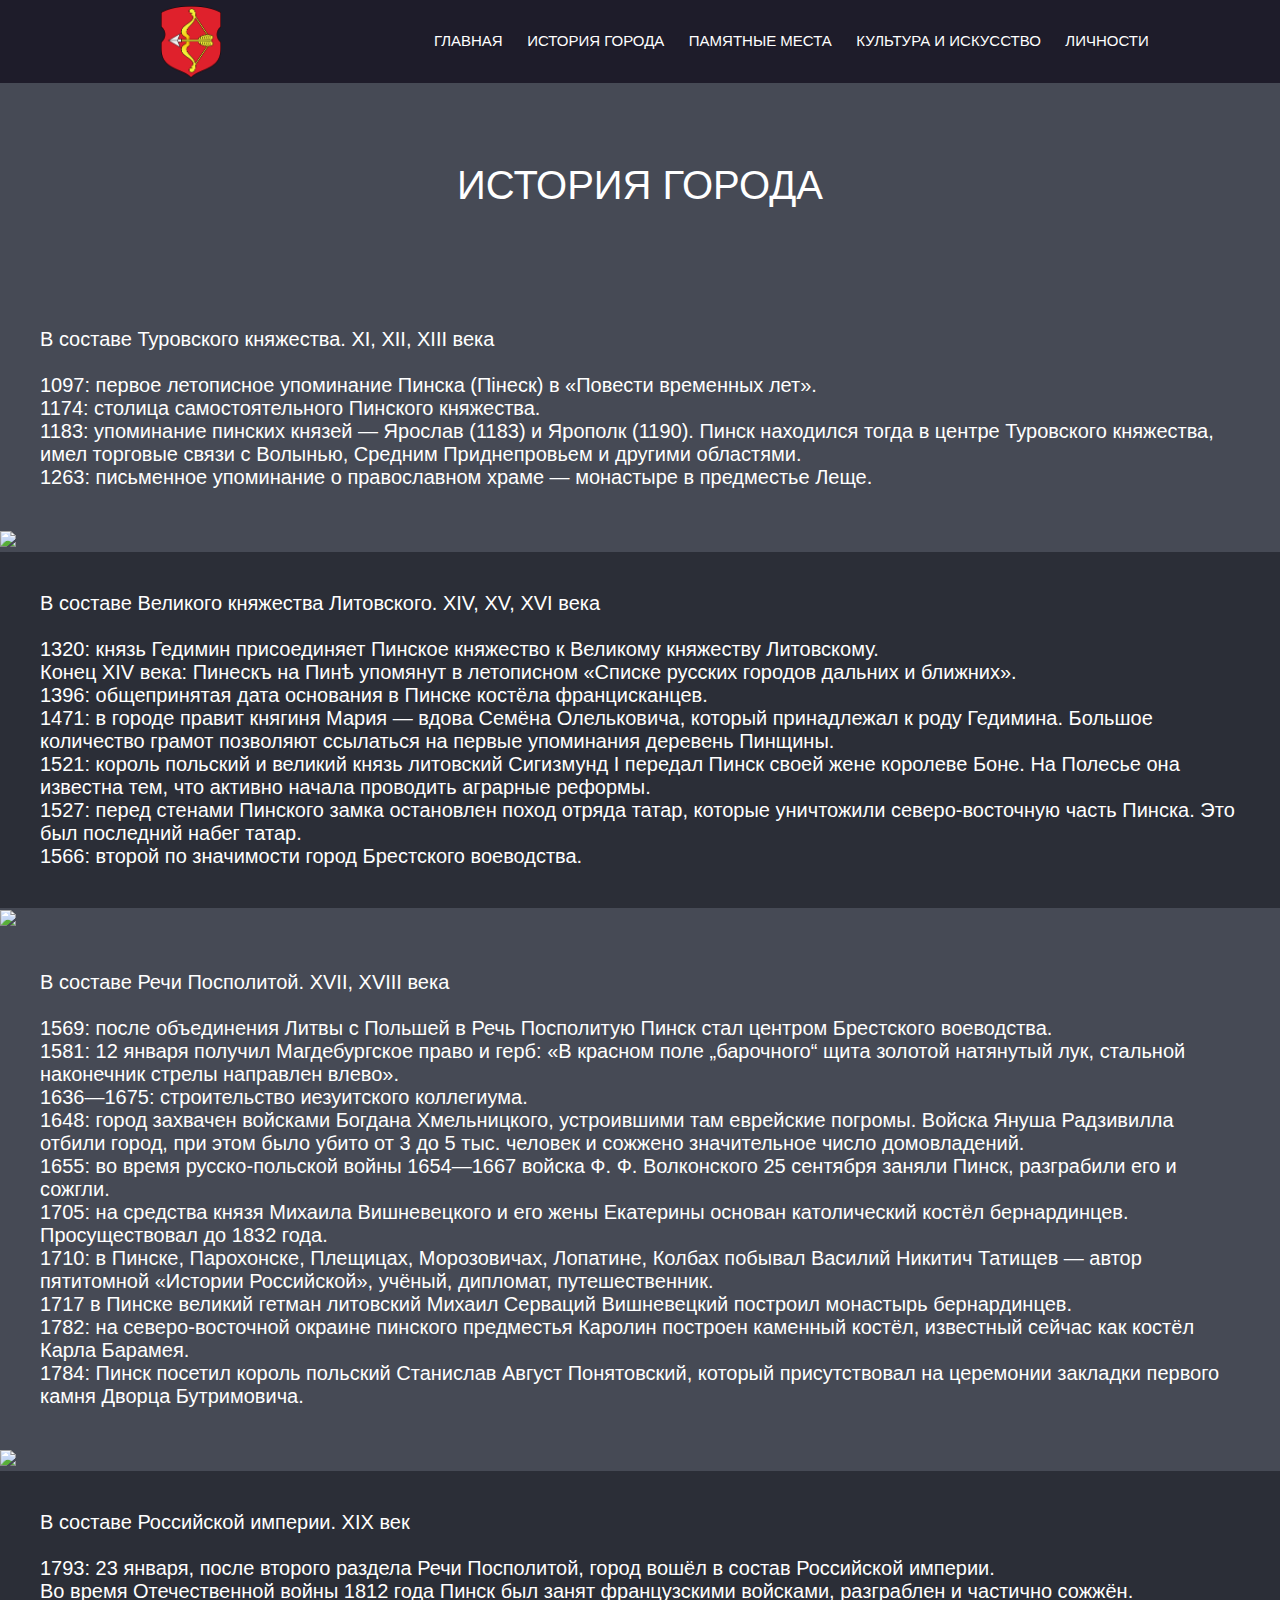
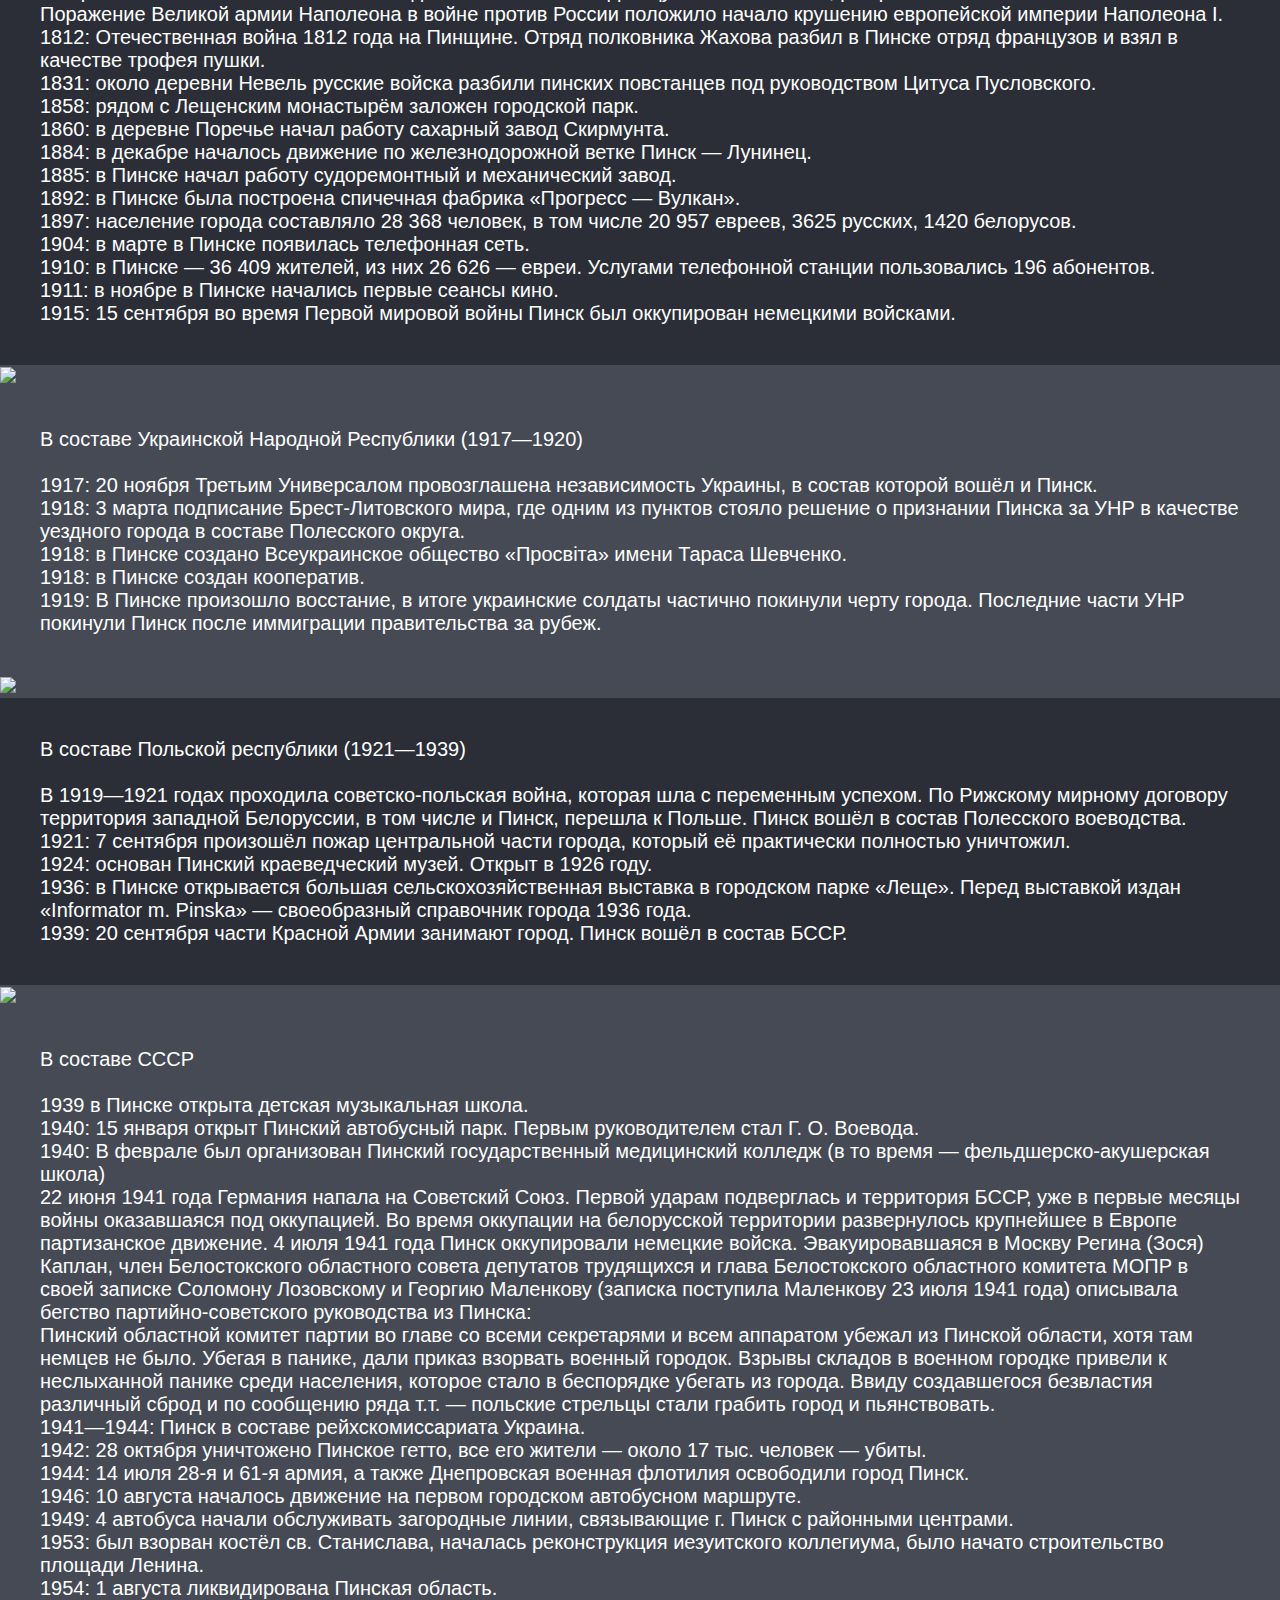
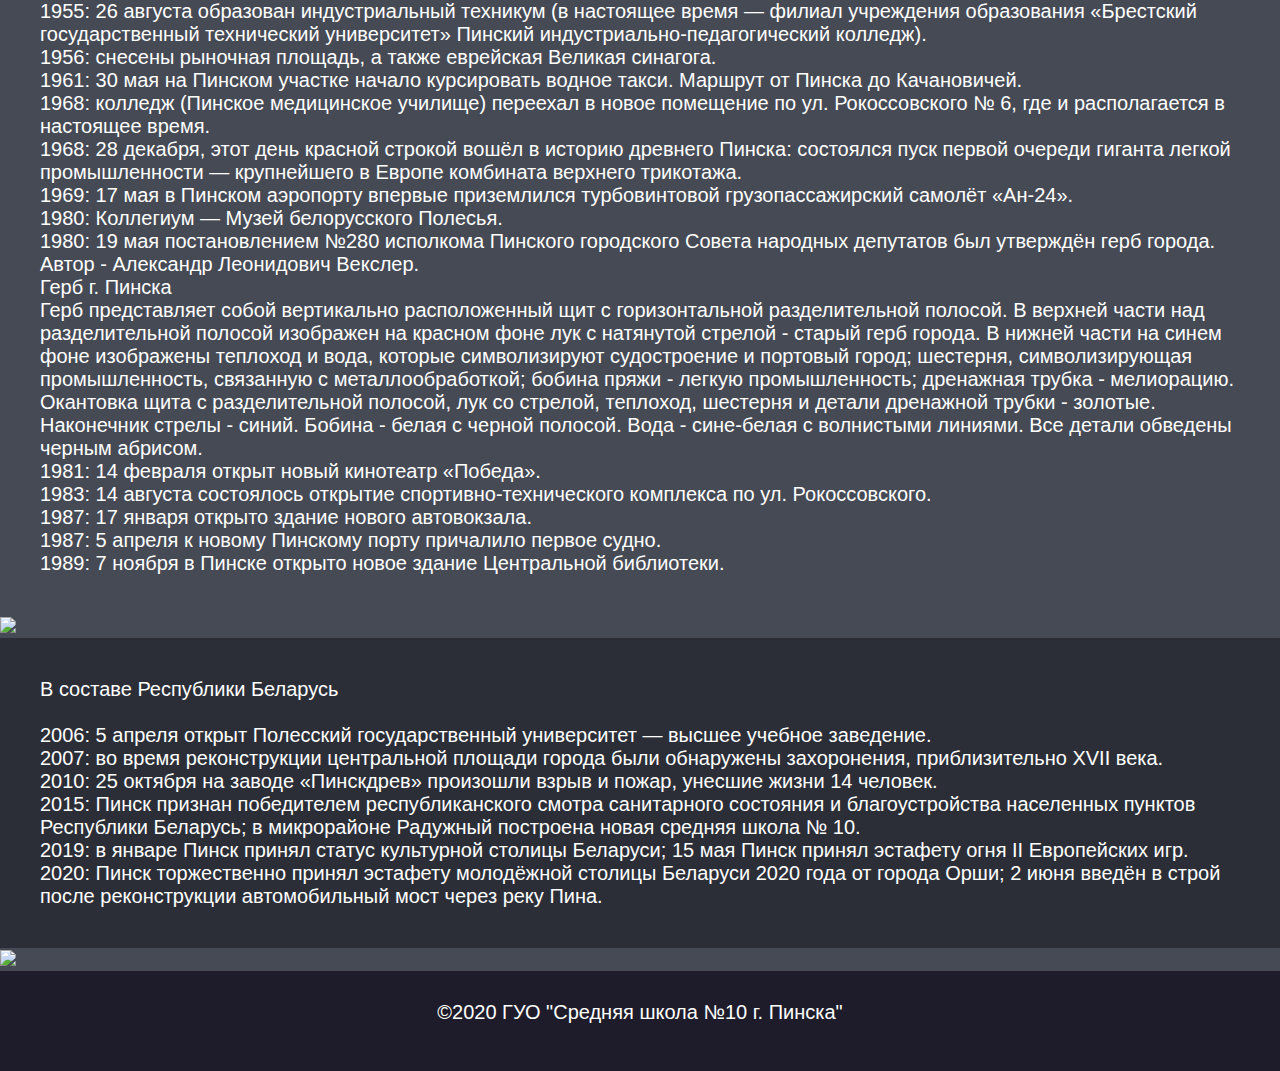
==== commit 911c7d4b: "Add files via upload" ====
--- a/history.html
+++ b/history.html
@@ -3,23 +3,23 @@
  <head>
   <meta charset="utf-8">
   <title>Я землей своих предков горжусь</title>
-  <link rel="stylesheet" href="C:/Users/admin/Documents/фва/css/style_history.css">
+  <link rel="stylesheet" href="/css/style_history.css">
  </head> 
  <body>
     <div id="menu" class="register">
       <header class="main-header">
         <div class="container">
           <h1 class="logo">
-          <a href="C:/Users/admin/Documents/фва/index.html"> <img src="C:/Users/admin/Documents/фва/icons/logo.png"></a>
+          <a href="/index.html"> <img src="/icons/logo.png"></a>
           </h1>
           <nav class="main-nav">
           <ul class="main-nav-list">
             <li>
-              <a href="C:/Users/admin/Documents/фва/index.html">Главная</a>
-              <a href="C:/Users/admin/Documents/фва/history.html">История города</a>
-              <a href="C:/Users/admin/Documents/фва/memorable_places.html">Памятные места</a>
-              <a href="C:/Users/admin/Documents/фва/culture_and_art.html">Культура и искусство</a>
-              <a href="C:/Users/admin/Documents/фва/personality.html">Личности</a>
+              <a href="/index.html">Главная</a>
+              <a href="/history.html">История города</a>
+              <a href="/memorable_places.html">Памятные места</a>
+              <a href="/culture_and_art.html">Культура и искусство</a>
+              <a href="/personality.html">Личности</a>
             </li>
             <!--<li class="second_menu">
               <input type="text" name="search" id="search" placeholder="Поиск">
@@ -40,7 +40,7 @@
                         1183: упоминание пинских князей — Ярослав (1183) и Ярополк (1190). Пинск находился тогда в центре Туровского княжества, имел торговые связи с Волынью, Средним Приднепровьем и другими областями.<br>
                         1263: письменное упоминание о православном храме — монастыре в предместье Леще.
             </p>
-            <img id="turov_img" src="C:/Users/admin/Documents/фва/icons/turov.png">
+            <img id="turov_img" src="/icons/turov.png">
           </div>
           <div id="vkl_inf">
             <p id="vkl"><span>В составе Великого княжества Литовского. XIV, XV, XVI века</span><br><br>
@@ -52,7 +52,7 @@
                         1527: перед стенами Пинского замка остановлен поход отряда татар, которые уничтожили северо-восточную часть Пинска. Это был последний набег татар.<br>
                         1566: второй по значимости город Брестского воеводства.
             </p>
-            <img id="vkl_img" src="C:/Users/admin/Documents/фва/icons/vkl.png">
+            <img id="vkl_img" src="/icons/vkl.png">
           </div>
           <div id="rp_inf">
             <p id="rp"><span>В составе Речи Посполитой. XVII, XVIII века</span><br><br>
@@ -67,7 +67,7 @@
                         1782: на северо-восточной окраине пинского предместья Каролин построен каменный костёл, известный сейчас как костёл Карла Барамея.<br>
                         1784: Пинск посетил король польский Станислав Август Понятовский, который присутствовал на церемонии закладки первого камня Дворца Бутримовича.
             </p>
-            <img id="rp_img" src="C:/Users/admin/Documents/фва/icons/rp.png">
+            <img id="rp_img" src="/icons/rp.png">
           </div>
           <div id="rus_imp_inf">
             <p id="rus_imp"><span>В составе Российской империи. XIX век</span><br><br>
@@ -87,7 +87,7 @@
                         1911: в ноябре в Пинске начались первые сеансы кино.<br>
                         1915: 15 сентября во время Первой мировой войны Пинск был оккупирован немецкими войсками.
             </p>
-            <img id="rus_imp_img" src="C:/Users/admin/Documents/фва/icons/rus_imp.jpg">
+            <img id="rus_imp_img" src="/icons/rus_imp.jpg">
           </div>
           <div id="unr_inf">
             <p id="unr"><span>В составе Украинской Народной Республики (1917—1920)</span><br><br>
@@ -97,7 +97,7 @@
                         1918: в Пинске создан кооператив.<br>
                         1919: В Пинске произошло восстание, в итоге украинские солдаты частично покинули черту города. Последние части УНР покинули Пинск после иммиграции правительства за рубеж.
             </p>
-            <img id="unr_img" src="C:/Users/admin/Documents/фва/icons/unr.png">
+            <img id="unr_img" src="/icons/unr.png">
           </div>
           <div id="pr_inf">
             <p id="pr"><span>В составе Польской республики (1921—1939)</span><br><br>
@@ -107,7 +107,7 @@
                         1936: в Пинске открывается большая сельскохозяйственная выставка в городском парке «Леще». Перед выставкой издан «Informator m. Pinska» — своеобразный справочник города 1936 года.<br>
                         1939: 20 сентября части Красной Армии занимают город. Пинск вошёл в состав БССР.
             </p>
-            <img id="pr_img" src="C:/Users/admin/Documents/фва/icons/pr.jpg">
+            <img id="pr_img" src="/icons/pr.jpg">
           </div>
           <div id="ussr_inf">
             <p id="ussr"><span>В составе СССР</span><br><br>
@@ -139,7 +139,7 @@
                         1987: 5 апреля к новому Пинскому порту причалило первое судно.<br>
                         1989: 7 ноября в Пинске открыто новое здание Центральной библиотеки.
             </p>
-            <img id="ussr_img" src="C:/Users/admin/Documents/фва/icons/ussr.jpg">
+            <img id="ussr_img" src="/icons/ussr.jpg">
           </div>
           <div id="rb_inf">
             <p id="rb"><span>В составе Республики Беларусь</span><br><br>
@@ -150,7 +150,7 @@
                         2019: в январе Пинск принял статус культурной столицы Беларуси; 15 мая Пинск принял эстафету огня II Европейских игр.<br>
                         2020: Пинск торжественно принял эстафету молодёжной столицы Беларуси 2020 года от города Орши; 2 июня введён в строй после реконструкции автомобильный мост через реку Пина.
             </p>
-            <img id="rb_img" src="C:/Users/admin/Documents/фва/icons/rb.png">
+            <img id="rb_img" src="/icons/rb.png">
           </div>
         </div>
       </div>  
--- a/css/style_history.css
+++ b/css/style_history.css
@@ -0,0 +1,113 @@
+html, body {
+	margin: 0;
+	padding: 0;
+	font-family: Arial, sans-serif;
+	background-size: 100%;
+	height: 100%;
+	color: white;
+	background-color: #464A55;
+}
+.logo {
+	position: relative;
+	left: 40px;
+	width: 60px;
+	height: 40px;
+	top: -15px;
+}
+.main-nav a {
+	display: inline-block;
+	padding: 0px 10px;
+	font-size: 15px;
+	text-transform: uppercase;
+	text-decoration: none;
+	cursor: pointer;
+	color: white;
+	text-align: center;
+}
+.main-nav ul {
+	margin: 0;
+	padding: 0;
+}
+.main-nav li {
+	display: inline-block;
+}
+img {
+	max-width: 100%;
+	height: auto;
+}
+.container {
+	width: 100%;
+	max-width: 100%;
+	padding: 0px;
+	margin: 0 auto;
+	background-color: #1E1C2A;
+}
+.main-header .container {
+	display: flex;
+	justify-content: space-around;
+	align-items: center;
+	flex-wrap: wrap;
+}
+@media (min-width: 960px) {
+	.main-header, .container {
+		justify-content: space-between;
+	}
+}
+.main-nav a:hover, .main-nav a label:hover {
+	border-bottom: 1px solid white;
+	cursor: pointer;
+}
+.wrapper {
+	display: flex;
+	flex-direction: column;
+	min-height: 100%;
+}
+footer {
+	flex: 0 0 auto;
+    height: 100px;
+    color: white;
+	background-color: #1E1C2A;
+}
+.team {
+	font-size: 20px;
+	position: relative;
+	top: 30px;
+}
+.contact_form input::-moz-placeholder {
+	color: black;
+}
+.contact_form input::-webkit-input-placeholder {
+	color: black;
+}
+#content {
+	position: relative;
+	color: black;
+	width: 100%;
+}
+#history_name {
+	margin: 0;
+	padding: 0;
+	width: 100%;
+	text-align: center;
+	color: white;
+	font-size: 40px;
+	margin-top: 2em;
+	margin-bottom: 2em;
+}
+#all_history {
+	color: white;
+	display: flex;
+	flex-direction: column;
+	font-size: 20px;
+	justify-content: space-between;
+	margin: 0;
+	padding: 0;
+}
+#all_history p {
+	position: relative;
+	padding: 2em;
+	margin: 0;
+}
+#vkl, #rus_imp, #pr, #rb {
+	background-color: #2B2E37;
+}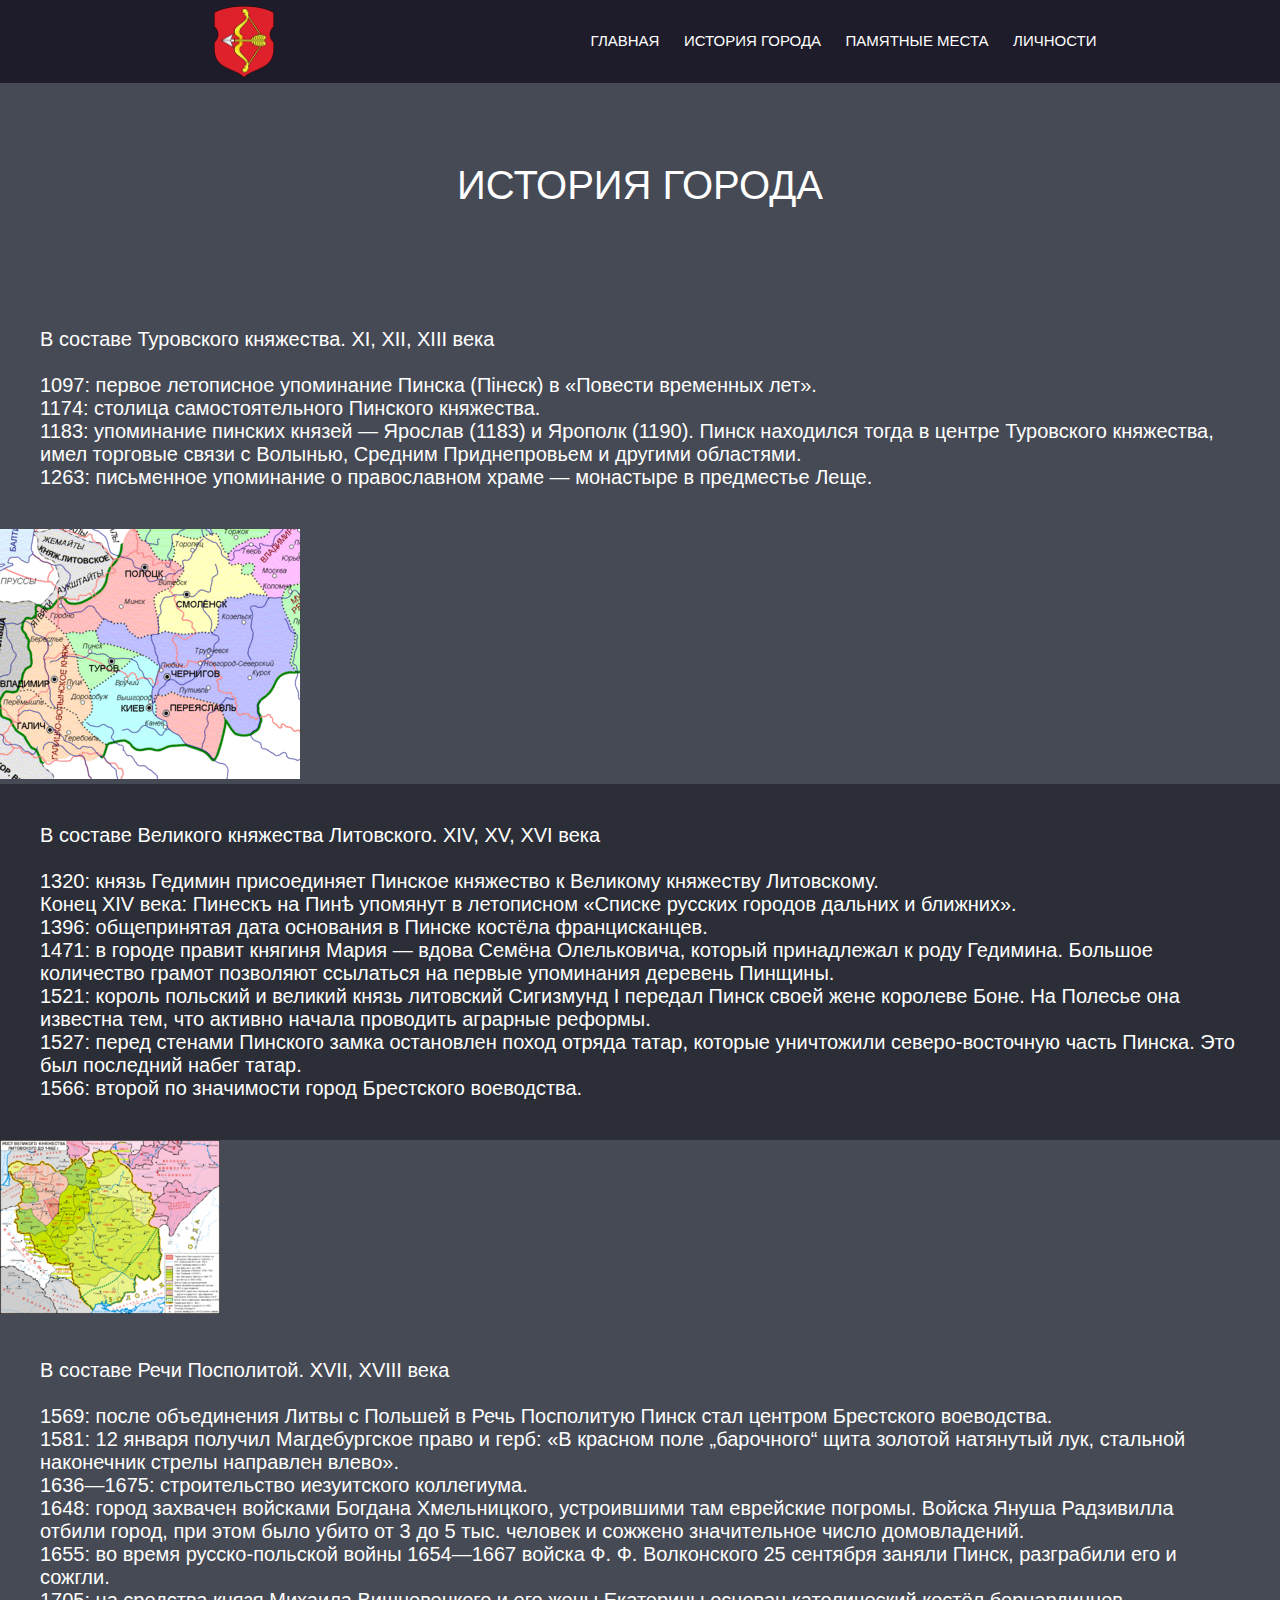
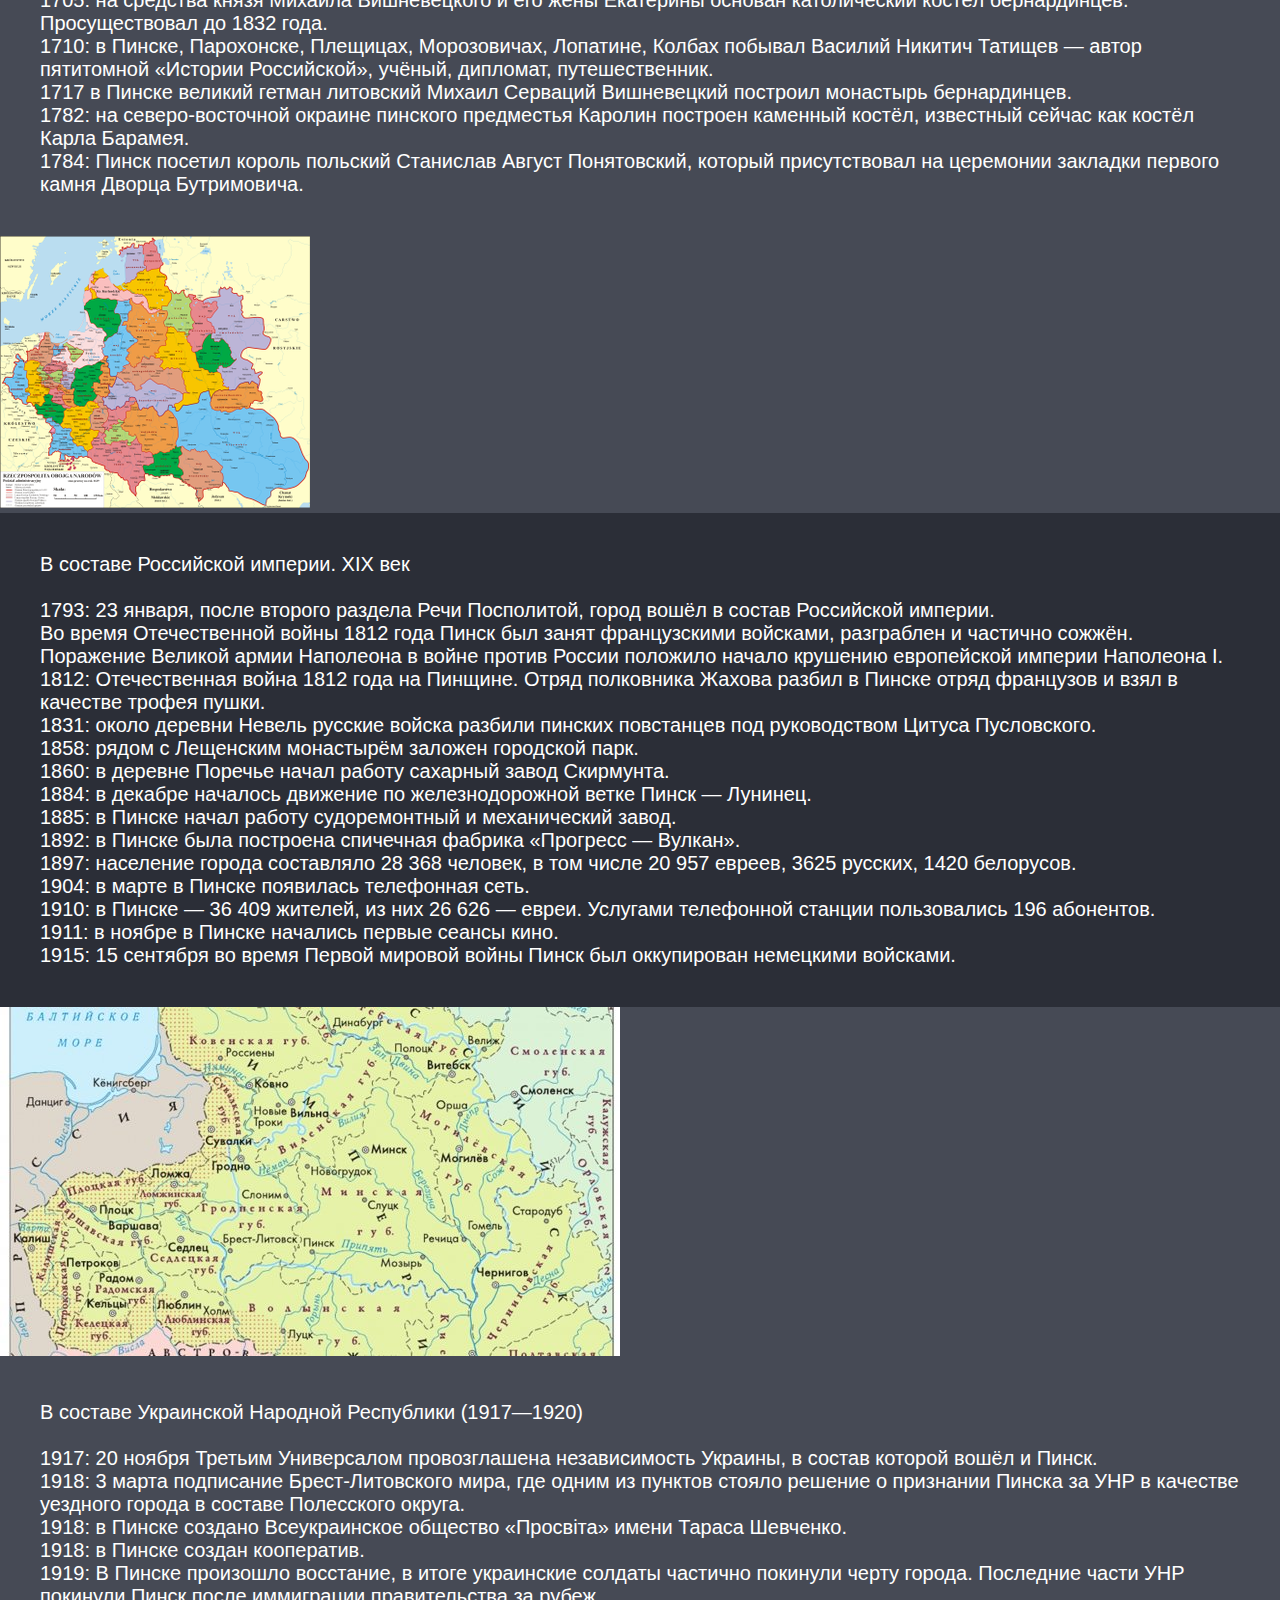
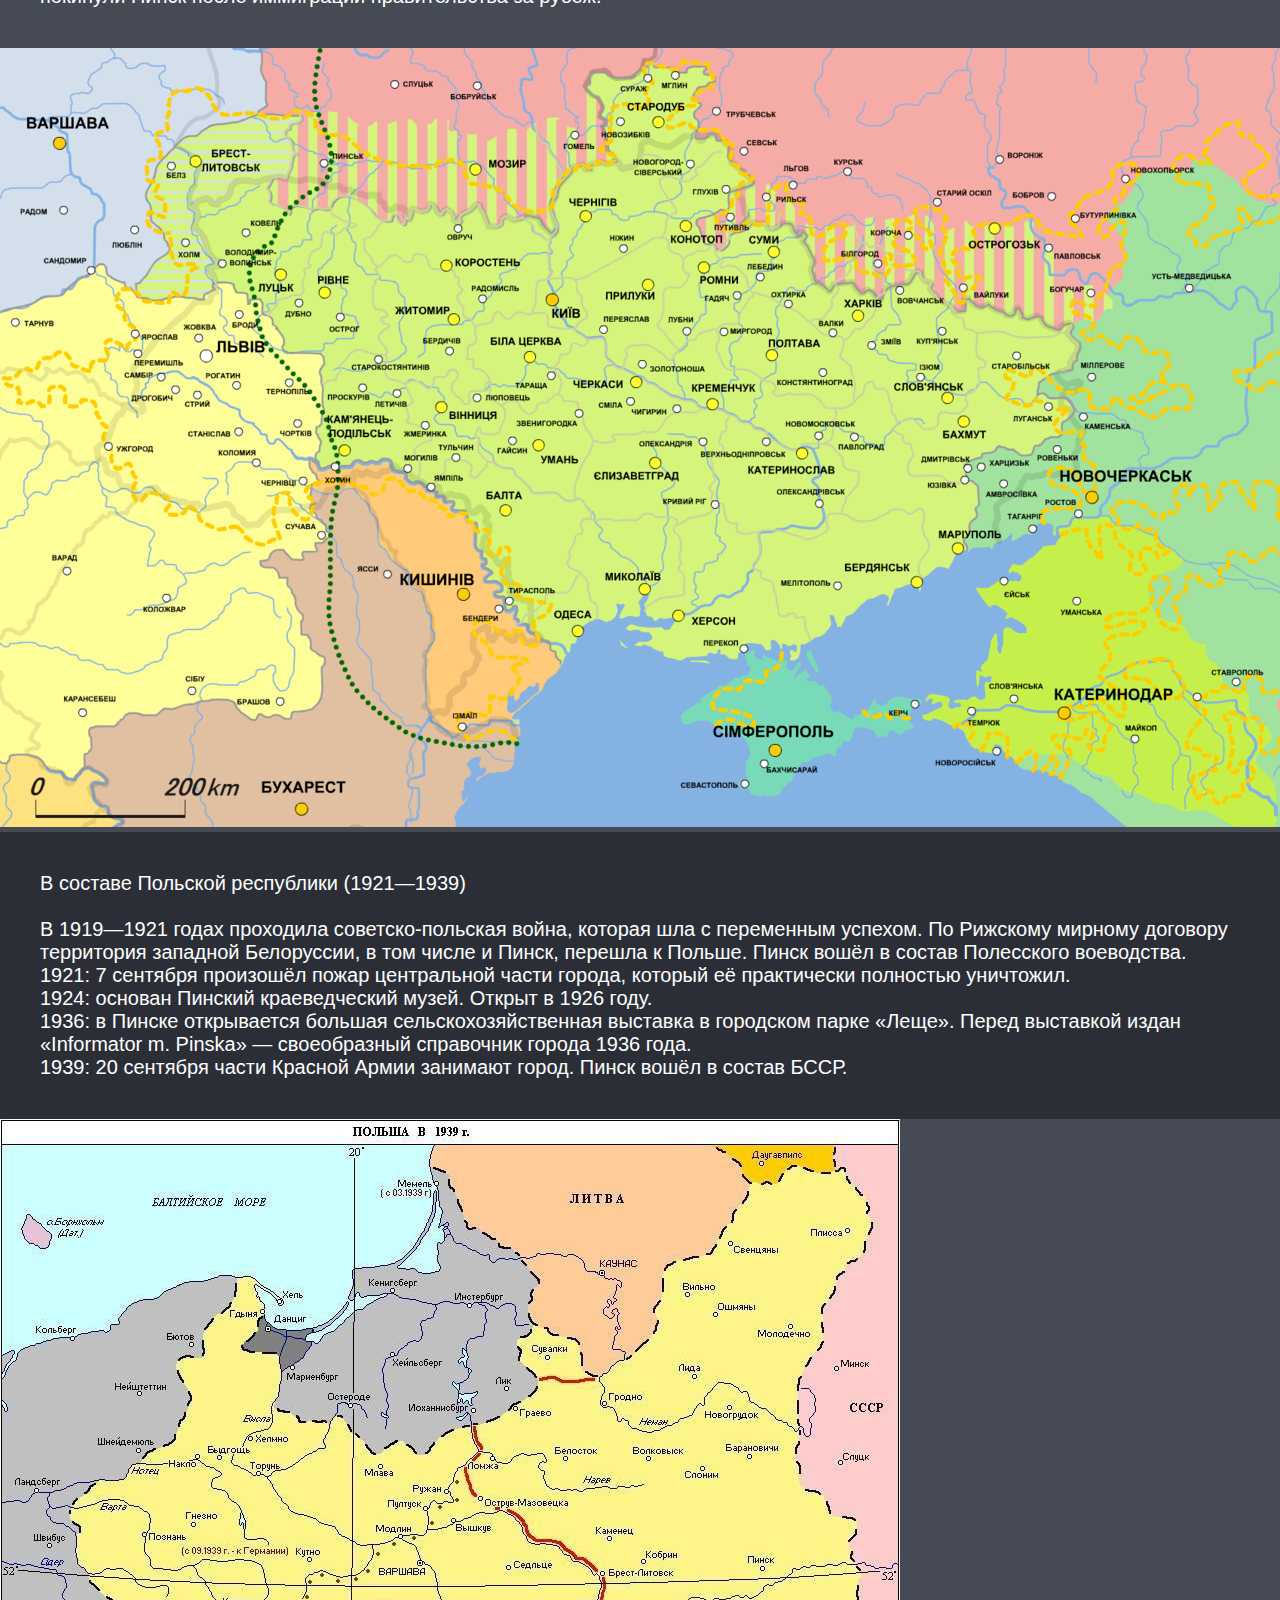
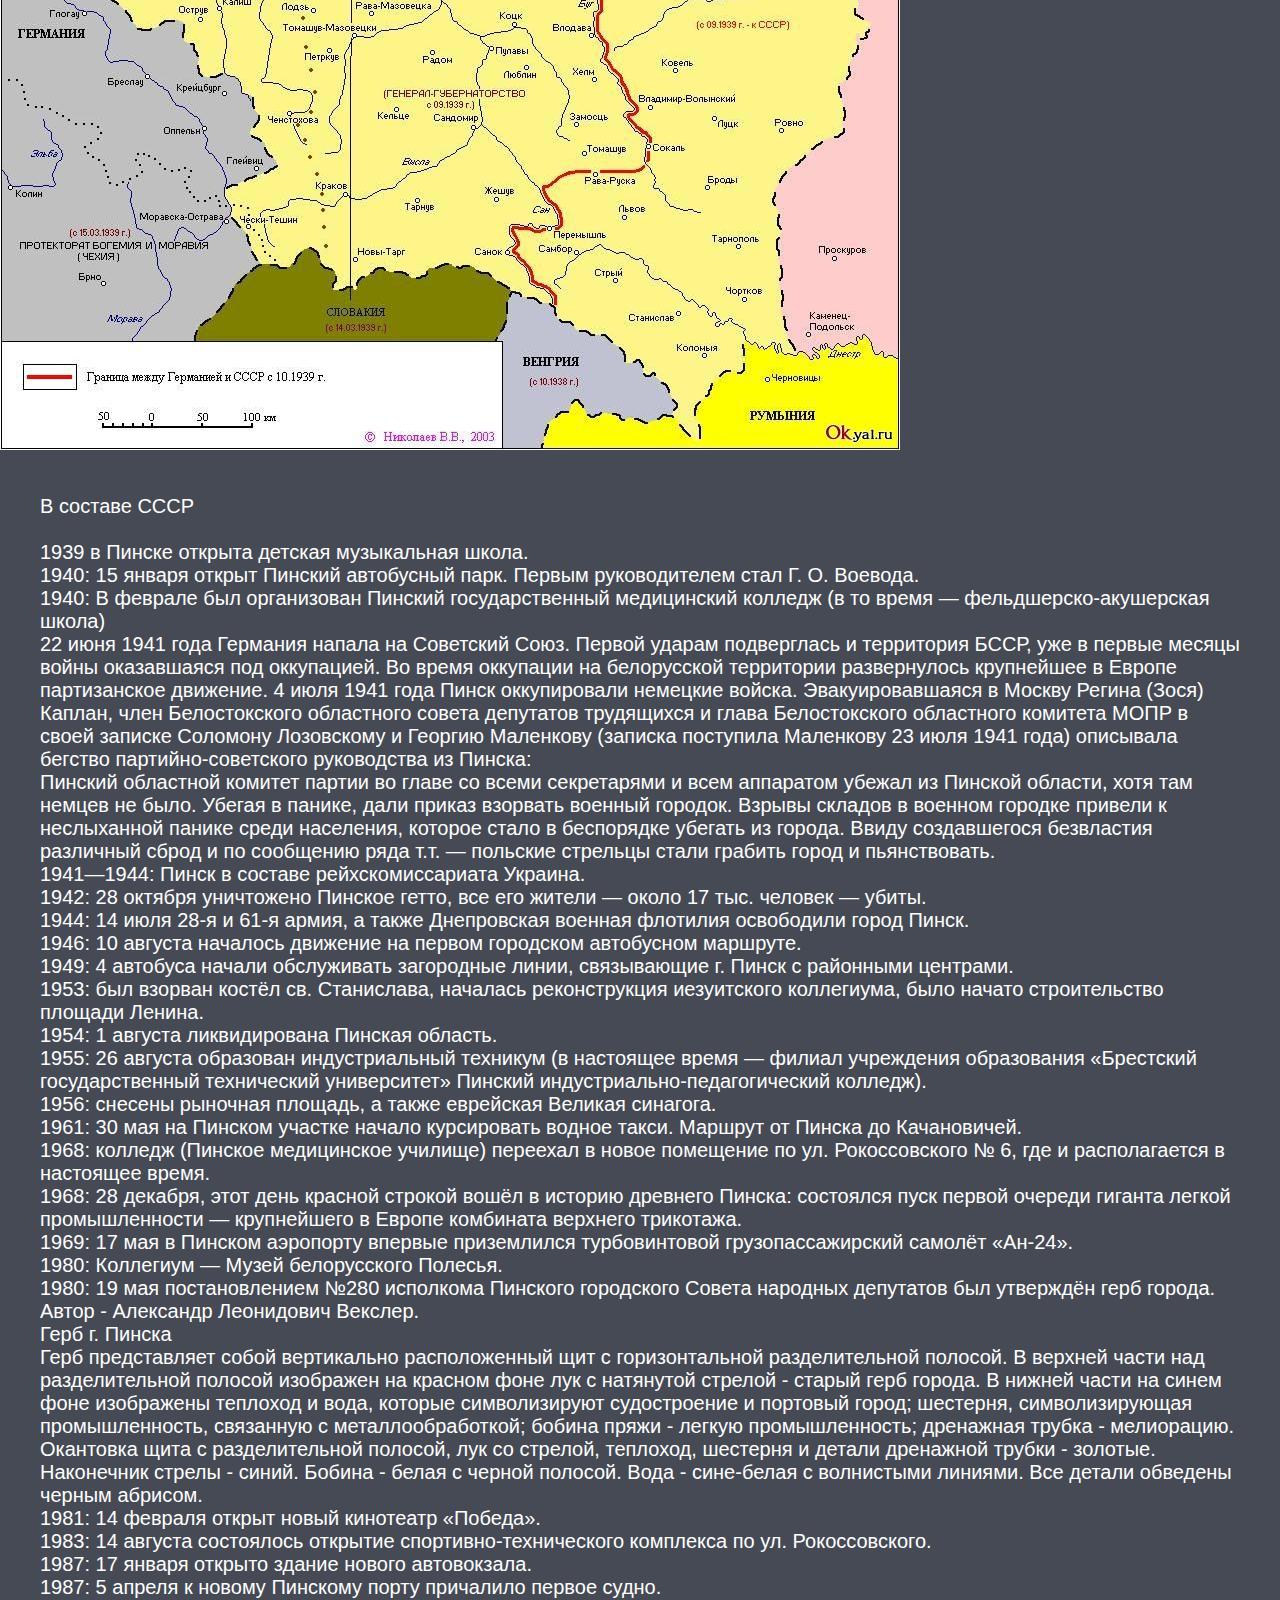
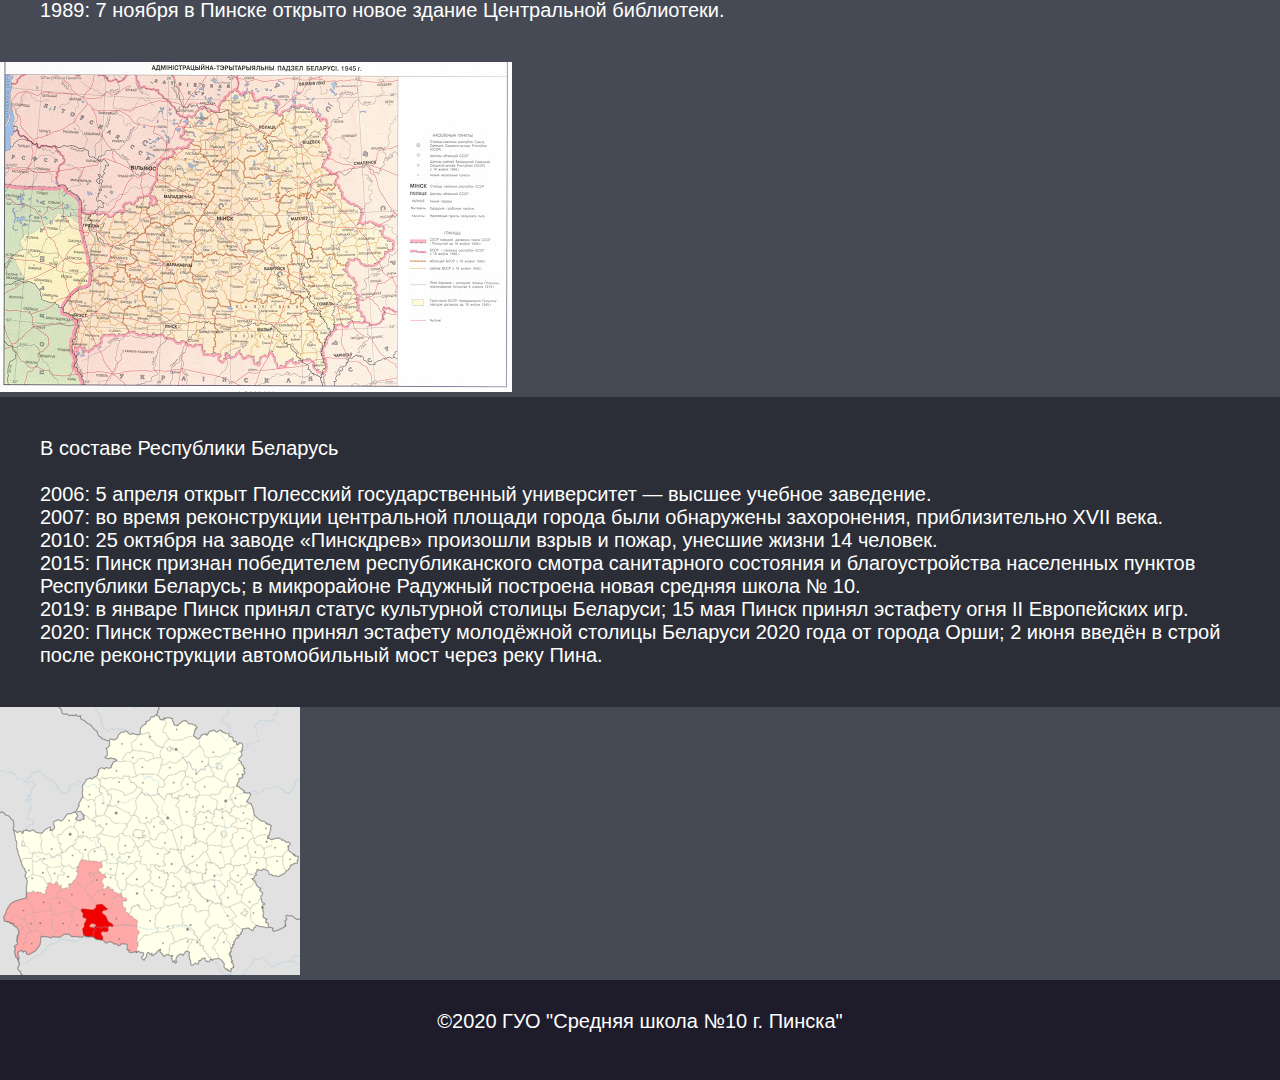
==== commit 9864e986: "Add files via upload" ====
--- a/history.html
+++ b/history.html
@@ -18,12 +18,8 @@
               <a href="/index.html">Главная</a>
               <a href="/history.html">История города</a>
               <a href="/memorable_places.html">Памятные места</a>
-              <a href="/culture_and_art.html">Культура и искусство</a>
               <a href="/personality.html">Личности</a>
             </li>
-            <!--<li class="second_menu">
-              <input type="text" name="search" id="search" placeholder="Поиск">
-            </li>-->
           </ul>
           </nav>
         </div>
